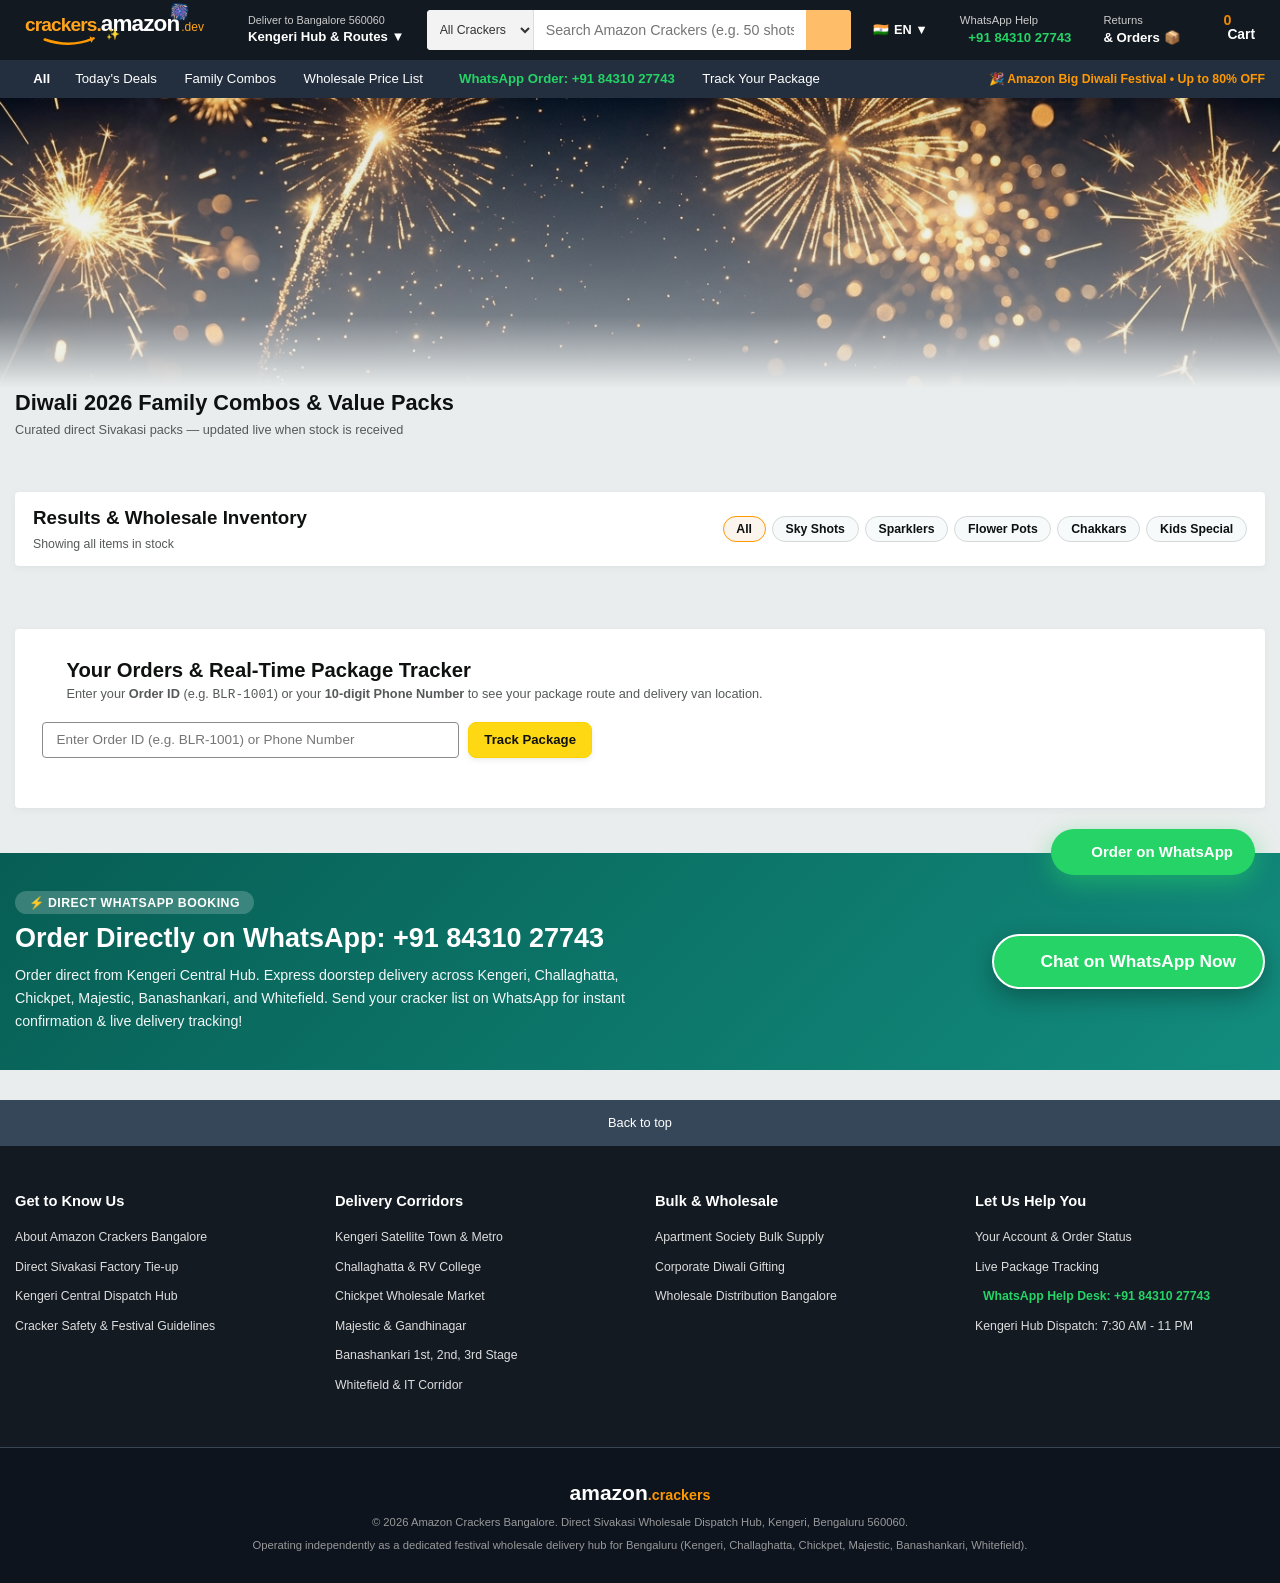
==== product.html @ e5409eff "Add files via upload" ====
<!DOCTYPE html>
<html lang="en">
<head>
  <meta charset="UTF-8">
  <meta name="viewport" content="width=device-width, initial-scale=1.0">
  <title id="pageTitle">Amazon Crackers Bangalore | Sivakasi Direct Wholesale</title>
  <meta name="description" content="Direct Sivakasi wholesale crackers dispatched from Kengeri Central Hub, Bengaluru. Fast same-day delivery.">
  
  <!-- Google Fonts: Inter & Outfit -->
  <link rel="preconnect" href="https://fonts.googleapis.com">
  <link rel="preconnect" href="https://fonts.gstatic.com" crossorigin>
  <link href="https://fonts.googleapis.com/css2?family=Inter:wght@400;500;600;700;800&family=Outfit:wght@600;700;800;900&display=swap" rel="stylesheet">
  
  <!-- FontAwesome 6 -->
  <link rel="stylesheet" href="https://cdnjs.cloudflare.com/ajax/libs/font-awesome/6.5.1/css/all.min.css">
  <link rel="stylesheet" href="style.css">

  <style>
    /* Dedicated Amazon Product Detail Page Styles */
    body {
      background-color: #eaeded;
      color: #0f1111;
      font-family: 'Inter', -apple-system, BlinkMacSystemFont, "Segoe UI", Roboto, sans-serif;
      margin: 0;
      padding: 0;
    }

    .product-page-main {
      background: #fff;
      max-width: 1450px;
      margin: 0 auto;
      min-height: 80vh;
      box-shadow: 0 1px 4px rgba(0,0,0,0.08);
    }

    /* Breadcrumbs */
    .amz-breadcrumb-bar {
      padding: 0.8rem 1.5rem;
      font-size: 0.82rem;
      color: #565959;
      background: #fff;
      border-bottom: 1px solid #e7e7e7;
      display: flex;
      align-items: center;
      gap: 0.5rem;
      flex-wrap: wrap;
    }

    .amz-breadcrumb-bar a {
      color: #007185;
      text-decoration: none;
      font-weight: 500;
    }

    .amz-breadcrumb-bar a:hover {
      text-decoration: underline;
      color: #c45500;
    }

    /* 3-Column Product Showcase */
    .product-detail-layout {
      display: grid;
      grid-template-columns: 40% 38% 22%;
      gap: 2rem;
      padding: 2rem 1.5rem;
      background: #fff;
      border-bottom: 1px solid #e7e7e7;
    }

    /* Column 1: Gallery */
    .p-gallery-col {
      display: flex;
      flex-direction: column;
      gap: 1rem;
    }

    .p-main-img-wrap {
      width: 100%;
      height: 420px;
      background: #fafafa;
      border: 1px solid #d5d9d9;
      border-radius: 4px;
      display: flex;
      align-items: center;
      justify-content: center;
      overflow: hidden;
      position: relative;
    }

    .p-main-img-wrap img {
      max-width: 100%;
      max-height: 100%;
      object-fit: contain;
      transition: transform 0.3s ease;
    }

    .p-main-img-wrap:hover img {
      transform: scale(1.08);
    }

    .p-thumb-strip {
      display: flex;
      gap: 0.6rem;
      overflow-x: auto;
      padding-bottom: 0.4rem;
    }

    .p-thumb-item {
      width: 70px;
      height: 70px;
      border: 2px solid #d5d9d9;
      border-radius: 4px;
      overflow: hidden;
      cursor: pointer;
      flex-shrink: 0;
      background: #fafafa;
      display: flex;
      align-items: center;
      justify-content: center;
      transition: all 0.15s ease;
    }

    .p-thumb-item img {
      width: 100%;
      height: 100%;
      object-fit: cover;
    }

    .p-thumb-item:hover,
    .p-thumb-item.active {
      border-color: #e77600;
      box-shadow: 0 0 0 2px rgba(231, 118, 0, 0.35);
    }

    /* Column 2: Info & Details */
    .p-info-col {
      display: flex;
      flex-direction: column;
    }

    .p-badge-tag {
      margin-bottom: 0.6rem;
      display: inline-block;
    }

    .p-badge-bestseller {
      background: #e67a00;
      color: #fff;
      font-size: 0.75rem;
      font-weight: 800;
      padding: 0.3rem 0.7rem;
      border-radius: 2px;
      display: inline-flex;
      align-items: center;
      gap: 0.4rem;
      letter-spacing: 0.3px;
    }

    .p-badge-choice {
      background: #232f3e;
      color: #fff;
      font-size: 0.75rem;
      font-weight: 700;
      padding: 0.3rem 0.7rem;
      border-radius: 2px;
      display: inline-flex;
      align-items: center;
      gap: 0.35rem;
    }
    .p-badge-choice .highlight { color: #f90; }

    .p-badge-deal {
      background: #cc0c39;
      color: #fff;
      font-size: 0.75rem;
      font-weight: 800;
      padding: 0.3rem 0.7rem;
      border-radius: 2px;
    }

    .p-badge-recommended {
      background: #4c1d95;
      color: #fde047;
      font-size: 0.75rem;
      font-weight: 800;
      padding: 0.3rem 0.7rem;
      border-radius: 2px;
    }

    .p-title {
      font-size: 1.6rem;
      font-weight: 700;
      color: #0f1111;
      line-height: 1.3;
      margin: 0.2rem 0 0.6rem;
    }

    .p-ratings-bar {
      display: flex;
      align-items: center;
      gap: 0.6rem;
      font-size: 0.9rem;
      padding-bottom: 0.8rem;
      border-bottom: 1px solid #e7e7e7;
      margin-bottom: 1rem;
    }

    .p-price-card {
      background: #fbfbfb;
      border: 1px solid #e7e7e7;
      border-radius: 6px;
      padding: 1rem;
      margin-bottom: 1.2rem;
    }

    .p-deal-pill {
      background: #cc0c39;
      color: #fff;
      font-size: 0.8rem;
      font-weight: 800;
      padding: 0.25rem 0.6rem;
      border-radius: 3px;
      display: inline-block;
      margin-bottom: 0.4rem;
    }

    .p-price-row {
      display: flex;
      align-items: baseline;
      gap: 0.3rem;
    }

    .p-price-row .curr {
      font-size: 1.2rem;
      font-weight: 600;
    }

    .p-price-row .amount {
      font-size: 2.2rem;
      font-weight: 800;
      color: #0f1111;
    }

    .p-mrp-strike {
      font-size: 0.85rem;
      color: #565959;
      margin-top: 0.2rem;
    }

    .p-savings-box {
      font-size: 0.88rem;
      color: #067d62;
      font-weight: 700;
      margin-top: 0.3rem;
    }

    /* Specs table */
    .p-specs-table {
      width: 100%;
      border-collapse: collapse;
      margin-bottom: 1.2rem;
      font-size: 0.88rem;
    }

    .p-specs-table td {
      padding: 0.5rem 0.4rem;
      border-bottom: 1px solid #f0f0f0;
    }

    .p-specs-table td.s-label {
      font-weight: 700;
      color: #565959;
      width: 35%;
    }

    .p-specs-table td.s-val {
      color: #0f1111;
    }

    .p-about-section h3 {
      font-size: 1.1rem;
      margin-bottom: 0.5rem;
      color: #0f1111;
    }

    .p-about-section p {
      font-size: 0.92rem;
      color: #333;
      line-height: 1.6;
      white-space: pre-line;
      margin: 0;
    }

    /* Column 3: Amazon Buy Box */
    .p-buybox-col {
      background: #fff;
      border: 1px solid #d5d9d9;
      border-radius: 8px;
      padding: 1.2rem;
      box-shadow: 0 2px 6px rgba(0,0,0,0.06);
    }

    .buybox-price {
      font-size: 1.6rem;
      font-weight: 800;
      color: #b12704;
      margin-bottom: 0.4rem;
    }

    .buybox-stock {
      font-size: 0.95rem;
      font-weight: 700;
      margin-bottom: 0.8rem;
    }

    .buybox-delivery {
      font-size: 0.84rem;
      color: #565959;
      line-height: 1.5;
      margin-bottom: 1.2rem;
      padding-bottom: 1rem;
      border-bottom: 1px solid #f0f0f0;
    }

    .buybox-qty-row {
      display: flex;
      align-items: center;
      gap: 0.6rem;
      margin-bottom: 1.2rem;
    }

    .buybox-qty-row label {
      font-size: 0.88rem;
      font-weight: 700;
      color: #0f1111;
    }

    .buybox-qty-select {
      display: inline-flex;
      align-items: center;
      border: 1px solid #d5d9d9;
      border-radius: 4px;
      background: #f0f2f2;
    }

    .buybox-qty-select button {
      background: none;
      border: none;
      padding: 0.4rem 0.8rem;
      font-size: 1rem;
      font-weight: 700;
      cursor: pointer;
    }

    .buybox-qty-select span {
      padding: 0.4rem 0.8rem;
      background: #fff;
      font-weight: 700;
      font-size: 0.95rem;
    }

    .btn-buybox-cart {
      background: #ffd814;
      border: 1px solid #fcd200;
      border-radius: 20px;
      width: 100%;
      padding: 0.75rem;
      font-size: 0.95rem;
      font-weight: 700;
      color: #0f1111;
      cursor: pointer;
      display: flex;
      align-items: center;
      justify-content: center;
      gap: 0.5rem;
      margin-bottom: 0.6rem;
      transition: all 0.15s ease;
    }
    .btn-buybox-cart:hover { background: #f7ca00; }

    .btn-buybox-buy {
      background: #ffa41c;
      border: 1px solid #ff8f00;
      border-radius: 20px;
      width: 100%;
      padding: 0.75rem;
      font-size: 0.95rem;
      font-weight: 700;
      color: #0f1111;
      cursor: pointer;
      display: flex;
      align-items: center;
      justify-content: center;
      gap: 0.5rem;
      margin-bottom: 0.8rem;
      transition: all 0.15s ease;
    }
    .btn-buybox-buy:hover { background: #fa8900; }

    .btn-buybox-whatsapp {
      background: #25d366;
      border: none;
      border-radius: 20px;
      width: 100%;
      padding: 0.75rem;
      font-size: 0.92rem;
      font-weight: 700;
      color: #fff;
      cursor: pointer;
      display: flex;
      align-items: center;
      justify-content: center;
      gap: 0.5rem;
      text-decoration: none;
      box-shadow: 0 4px 12px rgba(37, 211, 102, 0.3);
      transition: all 0.15s ease;
    }
    .btn-buybox-whatsapp:hover { background: #20ba5c; color: #fff; }

    /* Related Products Shelf Under Main */
    .related-products-section {
      padding: 2.5rem 1.5rem;
      background: #fff;
      border-bottom: 1px solid #e7e7e7;
    }

    .related-products-section h2 {
      font-size: 1.35rem;
      color: #0f1111;
      margin-bottom: 1.2rem;
      font-weight: 700;
    }

    .related-grid {
      display: grid;
      grid-template-columns: repeat(4, 1fr);
      gap: 1.2rem;
    }

    /* Customer Reviews Section Under Related Products */
    .reviews-section-wrapper {
      padding: 2.5rem 1.5rem;
      background: #fff;
    }

    .reviews-section-wrapper h2 {
      font-size: 1.4rem;
      color: #0f1111;
      margin-bottom: 1.5rem;
      font-weight: 700;
    }

    .reviews-main-grid {
      display: grid;
      grid-template-columns: 32% 68%;
      gap: 3rem;
      align-items: start;
    }

    /* Left Rating Overview & Write Review Box */
    .rating-summary-box {
      display: flex;
      flex-direction: column;
      gap: 1.2rem;
    }

    .score-banner {
      display: flex;
      align-items: baseline;
      gap: 0.8rem;
    }

    .score-number {
      font-size: 2.8rem;
      font-weight: 800;
      color: #0f1111;
    }

    .stars-large {
      color: #de7921;
      font-size: 1.3rem;
    }

    .rating-bar-row {
      display: flex;
      align-items: center;
      gap: 0.6rem;
      font-size: 0.82rem;
      color: #007185;
      margin-bottom: 0.4rem;
    }

    .rating-bar-track {
      flex: 1;
      height: 18px;
      background: #f0f2f2;
      border-radius: 4px;
      overflow: hidden;
    }

    .rating-bar-fill {
      height: 100%;
      background: #de7921;
    }

    .write-review-form-card {
      background: #fbfbfb;
      border: 1px solid #d5d9d9;
      border-radius: 8px;
      padding: 1.2rem;
      margin-top: 1.5rem;
    }

    .write-review-form-card h4 {
      margin: 0 0 0.4rem;
      font-size: 1.05rem;
      color: #0f1111;
    }

    .star-picker {
      display: flex;
      gap: 0.3rem;
      font-size: 1.6rem;
      color: #ccc;
      cursor: pointer;
      margin: 0.4rem 0 0.8rem;
    }

    .star-picker .star.active {
      color: #de7921;
    }

    /* Right Reviews List */
    .reviews-list-wrap {
      display: flex;
      flex-direction: column;
      gap: 1.5rem;
    }

    .customer-review-card {
      border-bottom: 1px solid #e7e7e7;
      padding-bottom: 1.2rem;
    }

    .rev-user-line {
      display: flex;
      align-items: center;
      gap: 0.6rem;
      font-size: 0.9rem;
      font-weight: 700;
      color: #0f1111;
    }

    .rev-verified-tag {
      color: #c45500;
      font-size: 0.76rem;
      font-weight: 700;
    }

    .rev-headline {
      font-weight: 700;
      font-size: 0.95rem;
      color: #0f1111;
      margin: 0.3rem 0;
    }

    .rev-comment {
      font-size: 0.9rem;
      color: #333;
      line-height: 1.5;
      margin: 0.2rem 0;
    }

    .rev-date {
      font-size: 0.78rem;
      color: #565959;
    }

    /* Responsive */
    @media (max-width: 1024px) {
      .product-detail-layout {
        grid-template-columns: 1fr 1fr;
      }
      .p-buybox-col {
        grid-column: 1 / -1;
      }
      .related-grid {
        grid-template-columns: repeat(2, 1fr);
      }
      .reviews-main-grid {
        grid-template-columns: 1fr;
      }
    }

    @media (max-width: 768px) {
      .product-detail-layout {
        grid-template-columns: 1fr;
        padding: 1rem;
      }
      .p-main-img-wrap {
        height: 300px;
      }
      .related-grid {
        grid-template-columns: 1fr;
      }
    }
  </style>
</head>
<body>

  <!-- Amazon Top Navigation Header -->
  <header class="amazon-header">
    <div class="header-main-row">
      <!-- Amazon Logo -->
      <a href="index.html" class="amazon-logo-box" title="Return to Amazon Crackers Home">
        <span class="amz-brand">amazon<span class="amz-suffix">.crackers</span></span>
        <span class="amz-tagline">bangalore dispatch</span>
      </a>

      <!-- Bangalore Delivery Pin Box -->
      <a href="index.html" class="nav-location-box" style="text-decoration: none;">
        <i class="fa-solid fa-location-dot location-icon"></i>
        <div class="location-text">
          <span class="nav-line1">Deliver to Bangalore 560060</span>
          <span class="nav-line2">Kengeri Hub & Routes ▼</span>
        </div>
      </a>

      <!-- Amazon Global Search Bar -->
      <div class="amazon-search-bar">
        <div class="search-category-select">
          <select id="searchCategoryDropdown" onchange="handleHeaderCategory(this.value)">
            <option value="all">All Crackers</option>
            <option value="aerial">Sky Shots</option>
            <option value="sparklers">Sparklers</option>
            <option value="flowerpots">Flower Pots</option>
            <option value="chakkars">Ground Chakkars</option>
            <option value="kids">Kids</option>
            <option value="combos">Combos</option>
          </select>
        </div>
        <input type="text" id="globalSearchInput" placeholder="Search Amazon Crackers (e.g. 50 shots, sparkler, anar, combo)..." onkeydown="if(event.key==='Enter') executeHeaderSearch()">
        <button class="search-submit-btn" onclick="executeHeaderSearch()" aria-label="Search"><i class="fa-solid fa-magnifying-glass"></i></button>
      </div>

      <!-- Language selector -->
      <div class="nav-lang-box">
        <span class="flag-icon">🇮🇳</span>
        <span class="nav-lang-text">EN ▼</span>
      </div>

      <!-- WhatsApp Help -->
      <a href="https://wa.me/918431027743?text=Namaskara%20Amazon%20Crackers%2C%20I%20need%20help%20with%20an%20order" target="_blank" class="nav-orders-box" style="text-decoration: none; color: #fff;">
        <span class="nav-line1">WhatsApp Help</span>
        <span class="nav-line2" style="color: #25d366;"><i class="fa-brands fa-whatsapp"></i> +91 84310 27743</span>
      </a>

      <!-- Orders & Tracking -->
      <a href="index.html#track-section" class="nav-orders-box" style="text-decoration: none; color: #fff;">
        <span class="nav-line1">Returns</span>
        <span class="nav-line2">& Orders 📦</span>
      </a>

      <!-- Amazon Cart Button -->
      <div class="amazon-cart-btn" onclick="openCart()">
        <div class="cart-icon-wrap">
          <span class="cart-item-count" id="cartCountBadge">0</span>
          <i class="fa-solid fa-cart-shopping"></i>
        </div>
        <span class="cart-label">Cart</span>
      </div>
    </div>

    <!-- Secondary Amazon Subnav -->
    <div class="amazon-subnav">
      <div class="subnav-left">
        <a href="index.html" class="subnav-link" style="font-weight: 700;"><i class="fa-solid fa-arrow-left"></i> All Crackers Catalog</a>
        <a href="index.html#catalog-section" class="subnav-link">Today's Deals</a>
        <a href="index.html#combos-section" class="subnav-link">Family Combos</a>
        <a href="https://wa.me/918431027743?text=Namaskara%20Amazon%20Crackers%2C%20I%20want%20to%20order%20crackers" target="_blank" class="subnav-link" style="color: #25d366; font-weight: 700;"><i class="fa-brands fa-whatsapp"></i> WhatsApp Order: +91 84310 27743</a>
        <a href="index.html#track-section" class="subnav-link">Track Your Package</a>
      </div>
      <div class="subnav-right">
        <span class="festive-sale-tag">🎉 Amazon Big Diwali Festival • Up to 80% OFF</span>
      </div>
    </div>
  </header>

  <!-- Amazon Dedicated Product Page Main Container -->
  <main class="product-page-main">
    
    <!-- Breadcrumb Bar -->
    <nav class="amz-breadcrumb-bar">
      <a href="index.html"><i class="fa-solid fa-angle-left"></i> Back to results</a>
      <span>|</span>
      <a href="index.html">Amazon Crackers</a>
      <span>&gt;</span>
      <span id="crumbCategory" style="color: #007185; cursor: pointer;" onclick="window.location.href='index.html#catalog-section'">Crackers</span>
      <span>&gt;</span>
      <strong id="crumbTitle" style="color: #0f1111;">Loading Product...</strong>
    </nav>

    <!-- 1. Top Section: 3 Columns (Gallery, Information, Buy Box) -->
    <section class="product-detail-layout" id="productLayoutContainer">
      
      <!-- Col 1: Photos Gallery -->
      <div class="p-gallery-col">
        <div class="p-main-img-wrap" id="mainImgWrap">
          <img id="mainDisplayImg" src="" alt="Product photo" loading="eager">
        </div>
        <div class="p-thumb-strip" id="thumbStrip">
          <!-- Thumbnail strip populated by JS -->
        </div>
        <div style="font-size: 0.8rem; color: #565959; text-align: center; margin-top: 0.5rem;">
          <i class="fa-solid fa-shield-halved text-green"></i> 100% Genuine Box Direct from Sivakasi Factory • Dispatch via Kengeri Hub
        </div>
      </div>

      <!-- Col 2: Details & Description -->
      <div class="p-info-col">
        <div id="badgeContainer" class="p-badge-tag"></div>
        <h1 class="p-title" id="productTitle">Loading...</h1>
        
        <div class="p-ratings-bar">
          <span class="stars-gold" id="productStars">★★★★★</span>
          <span id="productRatingScore" style="font-weight: 700; color: #007185;">4.9 out of 5</span>
          <a href="#customerReviewsSection" style="color: #007185; text-decoration: none;" id="productReviewCountLink">(18 verified ratings)</a>
        </div>

        <div class="p-price-card">
          <span class="p-deal-pill" id="discountBadge">50% off Wholesale Rate</span>
          <div class="p-price-row">
            <span class="curr">₹</span>
            <span class="amount" id="productPrice">0</span>
          </div>
          <div class="p-mrp-strike">
            M.R.P.: <span style="text-decoration: line-through;" id="productMrp">₹0</span>
          </div>
          <div class="p-savings-box" id="productSavings">
            You Save: ₹0 (Direct Sivakasi Factory Margin)
          </div>
          <div style="font-size: 0.78rem; color: #565959; margin-top: 0.4rem;">
            Inclusive of all festival taxes • Doorstep delivery available
          </div>
        </div>

        <!-- Specifications Table -->
        <table class="p-specs-table">
          <tbody>
            <tr>
              <td class="s-label">Product Type</td>
              <td class="s-val"><strong id="specCategory">Sky Shots</strong></td>
            </tr>
            <tr>
              <td class="s-label">Packaging / Box</td>
              <td class="s-val" id="specPackage">1 Box Standard Pack</td>
            </tr>
            <tr>
              <td class="s-label">Dispatched From</td>
              <td class="s-val">Amazon Crackers Kengeri Central Warehouse, Bangalore</td>
            </tr>
            <tr>
              <td class="s-label">Authenticity</td>
              <td class="s-val"><i class="fa-solid fa-circle-check text-green"></i> 100% Original Sivakasi Quality Checked</td>
            </tr>
          </tbody>
        </table>

        <!-- About this item -->
        <div class="p-about-section">
          <h3>About this item</h3>
          <p id="productDescription">Loading product details...</p>
        </div>
      </div>

      <!-- Col 3: Amazon Buy Box -->
      <div class="p-buybox-col">
        <div class="buybox-price" id="buyBoxPrice">₹0</div>
        <div class="buybox-stock" id="buyBoxStock">● In Stock</div>
        
        <div class="buybox-delivery">
          <i class="fa-solid fa-truck-fast text-orange"></i> <strong>Express Delivery</strong> across Kengeri, Challaghatta, Chickpet, Majestic, Banashankari, Whitefield.
          <br><span style="font-size: 0.76rem; color: #565959;">Direct dispatch from Kengeri Central Warehouse.</span>
        </div>

        <div class="buybox-qty-row">
          <label>Quantity:</label>
          <div class="buybox-qty-select">
            <button onclick="changePageQty(-1)">-</button>
            <span id="pageQtyVal">1</span>
            <button onclick="changePageQty(1)">+</button>
          </div>
        </div>

        <button class="btn-buybox-cart" id="btnPageAddToCart" onclick="addProductToCartFromPage()">
          <i class="fa-solid fa-cart-shopping"></i> Add to Cart
        </button>
        
        <button class="btn-buybox-buy" id="btnPageBuyNow" onclick="buyNowFromPage()">
          <i class="fa-solid fa-bolt"></i> Buy Now
        </button>

        <a id="btnPageWhatsApp" href="#" target="_blank" class="btn-buybox-whatsapp">
          <i class="fa-brands fa-whatsapp" style="font-size: 1.2rem;"></i> Order on WhatsApp (+91 84310 27743)
        </a>

        <div style="font-size: 0.78rem; color: #565959; margin-top: 1rem; line-height: 1.4;">
          <i class="fa-solid fa-lock text-green"></i> Secure festival packaging.<br>
          <i class="fa-solid fa-money-bill-wave text-green"></i> Cash on Delivery (COD) supported.
        </div>
      </div>

    </section>

    <!-- 2. Related Products Shelf ("Customers who viewed this item also viewed") -->
    <section class="related-products-section">
      <h2><i class="fa-solid fa-fire text-orange"></i> Customers who viewed this item also viewed</h2>
      <div class="related-grid" id="relatedProductsGrid">
        <!-- Rendered dynamically by JS -->
      </div>
    </section>

    <!-- 3. Customer Ratings & Reviews Section -->
    <section class="reviews-section-wrapper" id="customerReviewsSection">
      <h2>Customer Reviews & Verified Ratings</h2>
      
      <div class="reviews-main-grid">
        
        <!-- Left: Rating Breakdown & Write Review -->
        <div class="rating-summary-box">
          <div class="score-banner">
            <span class="score-number" id="reviewAvgScore">4.9</span>
            <div>
              <div class="stars-large" id="reviewAvgStars">★★★★★</div>
              <span style="font-size: 0.85rem; color: #565959;" id="reviewTotalCount">18 customer ratings</span>
            </div>
          </div>

          <!-- Rating breakdown bars -->
          <div>
            <div class="rating-bar-row">
              <span>5 star</span>
              <div class="rating-bar-track"><div class="rating-bar-fill" style="width: 90%;"></div></div>
              <span>90%</span>
            </div>
            <div class="rating-bar-row">
              <span>4 star</span>
              <div class="rating-bar-track"><div class="rating-bar-fill" style="width: 8%;"></div></div>
              <span>8%</span>
            </div>
            <div class="rating-bar-row">
              <span>3 star</span>
              <div class="rating-bar-track"><div class="rating-bar-fill" style="width: 2%;"></div></div>
              <span>2%</span>
            </div>
            <div class="rating-bar-row">
              <span>2 star</span>
              <div class="rating-bar-track"><div class="rating-bar-fill" style="width: 0%;"></div></div>
              <span>0%</span>
            </div>
            <div class="rating-bar-row">
              <span>1 star</span>
              <div class="rating-bar-track"><div class="rating-bar-fill" style="width: 0%;"></div></div>
              <span>0%</span>
            </div>
          </div>

          <!-- Write a Customer Review Form -->
          <div class="write-review-form-card">
            <h4>Review this product</h4>
            <p style="font-size: 0.82rem; color: #565959; margin: 0 0 0.8rem;">Share your thoughts with other Bangalore festival shoppers:</p>
            
            <form onsubmit="handleReviewSubmission(event)">
              <div style="margin-bottom: 0.8rem;">
                <label style="font-size: 0.82rem; font-weight: 700; color: #333; display: block;">Your Name *</label>
                <input type="text" id="reviewerName" required placeholder="e.g. Ramesh Kumar, Kengeri" style="width: 100%; padding: 0.5rem; border: 1px solid #ccc; border-radius: 4px; font-size: 0.85rem; box-sizing: border-box;">
              </div>

              <div style="margin-bottom: 0.8rem;">
                <label style="font-size: 0.82rem; font-weight: 700; color: #333; display: block;">Your Overall Rating *</label>
                <div class="star-picker" id="starPicker">
                  <span class="star active" data-val="1" onclick="selectStar(1)">★</span>
                  <span class="star active" data-val="2" onclick="selectStar(2)">★</span>
                  <span class="star active" data-val="3" onclick="selectStar(3)">★</span>
                  <span class="star active" data-val="4" onclick="selectStar(4)">★</span>
                  <span class="star active" data-val="5" onclick="selectStar(5)">★</span>
                </div>
              </div>

              <div style="margin-bottom: 0.8rem;">
                <label style="font-size: 0.82rem; font-weight: 700; color: #333; display: block;">Review Headline (Optional)</label>
                <input type="text" id="reviewerHeadline" placeholder="e.g. Super sound, fast Kengeri delivery!" style="width: 100%; padding: 0.5rem; border: 1px solid #ccc; border-radius: 4px; font-size: 0.85rem; box-sizing: border-box;">
              </div>

              <div style="margin-bottom: 1rem;">
                <label style="font-size: 0.82rem; font-weight: 700; color: #333; display: block;">Write your review *</label>
                <textarea id="reviewerComment" required rows="3" placeholder="Tell other customers how this cracker performed..." style="width: 100%; padding: 0.5rem; border: 1px solid #ccc; border-radius: 4px; font-size: 0.85rem; box-sizing: border-box;"></textarea>
              </div>

              <button type="submit" class="amz-btn-yellow" style="width: 100%; padding: 0.65rem; font-weight: 700;">
                Submit Customer Review
              </button>
            </form>
          </div>
        </div>

        <!-- Right: Reviews List -->
        <div class="reviews-list-wrap" id="reviewsListContainer">
          <!-- Rendered dynamically by JS -->
        </div>

      </div>
    </section>

  </main>

  <!-- Amazon Footer -->
  <footer class="amazon-footer">
    <a href="#" class="back-to-top-btn" onclick="window.scrollTo({top:0, behavior:'smooth'}); return false;">Back to top</a>
    
    <div class="footer-links-container">
      <div class="container footer-cols-grid">
        <div class="footer-col">
          <h4>Get to Know Us</h4>
          <ul>
            <li><a href="index.html">About Amazon Crackers Bangalore</a></li>
            <li><a href="index.html">Direct Sivakasi Factory Tie-up</a></li>
            <li><a href="index.html">Kengeri Central Dispatch Hub</a></li>
            <li><a href="index.html">Cracker Safety & Festival Guidelines</a></li>
          </ul>
        </div>

        <div class="footer-col">
          <h4>Delivery Corridors</h4>
          <ul>
            <li><a href="index.html">Kengeri Satellite Town & Metro</a></li>
            <li><a href="index.html">Challaghatta & RV College</a></li>
            <li><a href="index.html">Chickpet Wholesale Market</a></li>
            <li><a href="index.html">Majestic & Gandhinagar</a></li>
            <li><a href="index.html">Banashankari 1st, 2nd, 3rd Stage</a></li>
            <li><a href="index.html">Whitefield & IT Corridor</a></li>
          </ul>
        </div>

        <div class="footer-col">
          <h4>Bulk & Wholesale</h4>
          <ul>
            <li><a href="https://wa.me/918431027743?text=Hello%20Amazon%20Crackers%2C%20I%20need%20Apartment%20Society%20Bulk%20Supply" target="_blank">Apartment Society Bulk Supply</a></li>
            <li><a href="https://wa.me/918431027743?text=Hello%20Amazon%20Crackers%2C%20I%20need%20Corporate%20Diwali%20Gifting" target="_blank">Corporate Diwali Gifting</a></li>
            <li><a href="https://wa.me/918431027743?text=Hello%20Amazon%20Crackers%2C%20I%20want%20Wholesale%20Distribution%20Price%20List" target="_blank">Wholesale Distribution Bangalore</a></li>
          </ul>
        </div>

        <div class="footer-col">
          <h4>Let Us Help You</h4>
          <ul>
            <li><a href="index.html#track-section">Your Account & Order Status</a></li>
            <li><a href="index.html#track-section">Live Package Tracking</a></li>
            <li><a href="https://wa.me/918431027743?text=Hello%20Amazon%20Crackers%20Support" target="_blank" style="color: #25d366; font-weight: 700;"><i class="fa-brands fa-whatsapp"></i> WhatsApp Help Desk: +91 84310 27743</a></li>
            <li><a href="index.html#track-section">Kengeri Hub Dispatch: 7:30 AM - 11 PM</a></li>
          </ul>
        </div>
      </div>
    </div>

    <div class="footer-bottom-bar">
      <div class="container footer-bottom-inner">
        <div class="bottom-logo">
          <span class="amz-text-small">amazon<span class="amz-sub">.crackers</span></span>
        </div>
        <div class="bottom-legal">
          <p>© 2026 Amazon Crackers Bangalore. Direct Sivakasi Wholesale Dispatch Hub, Kengeri, Bengaluru 560060.</p>
        </div>
      </div>
    </div>
  </footer>

  <!-- Slide-Out Cart Drawer -->
  <div class="cart-drawer-overlay" id="cartOverlay" onclick="closeCart()"></div>
  <aside class="cart-drawer" id="cartDrawer">
    <div class="cart-drawer-header">
      <div class="cart-title-wrap">
        <i class="fa-solid fa-cart-shopping text-orange"></i>
        <h3>Shopping Cart</h3>
        <span class="cart-items-counter" id="drawerItemsCount">(0 items)</span>
      </div>
      <button class="close-cart-btn" onclick="closeCart()" aria-label="Close Cart"><i class="fa-solid fa-xmark"></i></button>
    </div>

    <div class="cart-drawer-items" id="cartItemsList">
      <!-- Populated by JS -->
    </div>

    <div class="cart-drawer-footer">
      <div class="drawer-subtotal-row">
        <span>Subtotal:</span>
        <span class="subtotal-amount" id="drawerSubtotal">₹0</span>
      </div>
      <button class="amz-btn-yellow w-100" onclick="openCheckout()">Proceed to Buy (COD)</button>
    </div>
  </aside>

  <!-- Amazon Multi-Step Checkout Modal -->
  <div class="modal-backdrop" id="checkoutModalBackdrop" onclick="if(event.target===this) closeCheckout()">
    <div class="modal-card checkout-modal">
      <div class="checkout-header">
        <div class="checkout-logo">
          <span class="amz-text">amazon<span class="amz-sub">.crackers</span></span>
        </div>
        <button class="modal-close-icon" onclick="closeCheckout()"><i class="fa-solid fa-xmark"></i></button>
      </div>

      <div class="checkout-body">
        <form id="checkoutForm" onsubmit="handlePlaceOrder(event)">
          <div class="form-section">
            <div class="section-badge">1</div>
            <div class="section-content">
              <h4>Delivery Address in Bengaluru</h4>
              <div class="form-row">
                <div class="form-group">
                  <label>Full Name *</label>
                  <input type="text" id="custName" required placeholder="e.g. Ramesh Kumar">
                </div>
                <div class="form-group">
                  <label>10-Digit Mobile Number *</label>
                  <input type="tel" id="custPhone" required placeholder="e.g. 9845012345" pattern="[0-9]{10}">
                </div>
              </div>
              <div class="form-row">
                <div class="form-group">
                  <label>Locality in Bangalore *</label>
                  <select id="custLocality" required>
                    <option value="Kengeri (Central Hub)">Kengeri (Central Hub)</option>
                    <option value="Challaghatta">Challaghatta (Near RV College)</option>
                    <option value="Chickpet">Chickpet (Wholesale Market)</option>
                    <option value="Majestic">Majestic & Gandhinagar</option>
                    <option value="Banashankari">Banashankari</option>
                    <option value="Whitefield">Whitefield & IT Corridor</option>
                    <option value="Other Bangalore Area">Other Bangalore Area</option>
                  </select>
                </div>
                <div class="form-group">
                  <label>Pincode *</label>
                  <input type="text" id="custPincode" required value="560060" placeholder="e.g. 560060">
                </div>
              </div>
              <div class="form-group">
                <label>Flat / House No. / Street Address *</label>
                <textarea id="custAddress" required rows="2" placeholder="e.g. Flat 302, Green View Apts, 5th Cross"></textarea>
              </div>
            </div>
          </div>

          <div class="form-section">
            <div class="section-badge">2</div>
            <div class="section-content">
              <h4>Payment Method</h4>
              <div class="payment-option selected">
                <input type="radio" id="payCod" name="paymentMethod" value="Cash on Delivery (COD)" checked>
                <label for="payCod">
                  <strong>Cash on Delivery (COD) / Pay on Delivery (UPI)</strong>
                  <p class="text-muted">Pay securely at your doorstep via Cash or GPay / PhonePe UPI when your package arrives.</p>
                </label>
              </div>
            </div>
          </div>

          <div class="form-section">
            <div class="section-badge">3</div>
            <div class="section-content">
              <h4>Order Summary</h4>
              <div style="font-size: 0.95rem; margin-bottom: 0.8rem;">
                Total Amount: <strong style="color: #b12704; font-size: 1.2rem;" id="checkoutTotalPayable">₹0</strong>
              </div>
              <button type="submit" class="amz-btn-yellow w-100 btn-place-order">Place Your Order</button>
            </div>
          </div>
        </form>
      </div>
    </div>
  </div>

  <!-- Order Success Modal -->
  <div class="modal-backdrop" id="orderSuccessModalBackdrop">
    <div class="modal-card success-card">
      <div class="amz-success-header">
        <i class="fa-solid fa-circle-check text-green"></i>
        <h2>Order placed, thank you!</h2>
        <p>Confirmation has been recorded. Dispatched from <strong>Kengeri Central Warehouse</strong>.</p>
      </div>

      <div class="order-id-badge">
        <span>Order ID:</span>
        <strong id="createdOrderId">BLR-XXXX</strong>
      </div>

      <div class="success-actions" style="margin-top: 1.5rem; display: flex; flex-direction: column; gap: 0.6rem;">
        <button class="amz-btn-whatsapp" onclick="sendOrderSummaryToWhatsapp()">
          <i class="fa-brands fa-whatsapp"></i> Chat on WhatsApp (+91 84310 27743)
        </button>
        <button class="btn btn-outline" onclick="window.location.href='index.html'">Continue Shopping</button>
      </div>
    </div>
  </div>

  <!-- Toast Notification Container -->
  <div class="toast-container" id="toastContainer"></div>

  <!-- Floating 24x7 WhatsApp Button -->
  <a href="https://wa.me/918431027743?text=Namaskara%20Amazon%20Crackers%2C%20I%20want%20to%20order%20crackers" target="_blank" class="floating-whatsapp-btn" title="Chat on WhatsApp (+91 84310 27743)">
    <i class="fa-brands fa-whatsapp"></i>
    <span>Order on WhatsApp</span>
  </a>

  <script src="product.js"></script>
</body>
</html>
---- style.css ----
/* =============================================================
   AMAZON CRACKERS BANGALORE - AUTHENTIC AMAZON.IN STYLESHEET
   ============================================================= */

:root {
  --amz-dark: #131921;
  --amz-subnav: #232f3e;
  --amz-footer-top: #37475a;
  --amz-footer-bg: #131a22;
  --amz-footer-bottom: #0d141e;
  
  --amz-yellow: #ffd814;
  --amz-yellow-hover: #f7ca00;
  --amz-yellow-border: #fcd200;
  
  --amz-orange: #ffa41c;
  --amz-orange-hover: #fa8900;
  --amz-orange-border: #ff8f00;

  --amz-accent-orange: #ff9900;
  --amz-deal-red: #cc0c39;
  --amz-link: #007185;
  --amz-link-hover: #c7511f;
  
  --amz-green: #067d62;
  --amz-light-bg: #eaeded;
  --amz-card-bg: #ffffff;
  --amz-text-main: #0f1111;
  --amz-text-muted: #565959;
  
  --font-main: 'Open Sans', Arial, -apple-system, sans-serif;
  --font-heading: 'Outfit', 'Open Sans', Arial, sans-serif;
  
  --shadow-card: 0 2px 5px rgba(213, 217, 217, 0.5);
  --shadow-hover: 0 4px 12px rgba(0, 0, 0, 0.15);
}

*, *::before, *::after {
  box-sizing: border-box;
  margin: 0;
  padding: 0;
}

html {
  scroll-behavior: smooth;
  font-size: 15px;
}

body.amazon-body {
  font-family: var(--font-main);
  background-color: var(--amz-light-bg);
  color: var(--amz-text-main);
  line-height: 1.4;
  overflow-x: hidden;
}

.container {
  max-width: 1400px;
  margin: 0 auto;
  padding: 0 1rem;
}

a {
  color: var(--amz-link);
  text-decoration: none;
}

a:hover {
  color: var(--amz-link-hover);
  text-decoration: underline;
}

.text-orange { color: var(--amz-accent-orange); }
.text-green { color: var(--amz-green); }
.text-red { color: var(--amz-deal-red); }
.strike { text-decoration: line-through; color: var(--amz-text-muted); }

/* -------------------------------------------------------------
   AMAZON HEADER
   ------------------------------------------------------------- */
.amazon-header {
  position: sticky;
  top: 0;
  z-index: 100;
  background-color: var(--amz-dark);
  color: #fff;
}

.header-main-row {
  display: flex;
  align-items: center;
  gap: 0.8rem;
  padding: 0.5rem 1rem;
  height: 60px;
}

/* Amazon Logo with Crackers */
.amazon-logo-wrap {
  display: flex;
  align-items: baseline;
  text-decoration: none;
  color: #fff;
  padding: 0.35rem 0.6rem;
  border: 1px solid transparent;
  border-radius: 2px;
  position: relative;
}

.amazon-logo-wrap:hover {
  border-color: #fff;
  text-decoration: none;
}

.logo-box {
  position: relative;
  display: flex;
  flex-direction: column;
}

.amazon-cracker-spark {
  position: absolute;
  top: -10px;
  right: -8px;
  font-size: 0.85rem;
  animation: sparkPulse 1.5s infinite;
}

@keyframes sparkPulse {
  0% { transform: scale(1) rotate(0deg); }
  50% { transform: scale(1.25) rotate(10deg); }
  100% { transform: scale(1) rotate(0deg); }
}

.amz-text {
  font-size: 1.5rem;
  font-weight: 800;
  letter-spacing: -0.04em;
  color: #ffffff;
  line-height: 1;
}

.amz-sub {
  color: var(--amz-accent-orange);
  font-size: 0.95rem;
  font-weight: 700;
}

.amz-smile-curve {
  position: relative;
  width: 90px;
  height: 14px;
  margin-top: -3px;
}

.smile-svg {
  width: 100%;
  height: 100%;
}

.sparkler-fuse {
  position: absolute;
  right: -5px;
  top: -6px;
  font-size: 0.75rem;
}

.amz-in {
  font-size: 0.8rem;
  color: #ccc;
  margin-left: 2px;
}

/* Deliver to Location Box */
.nav-location-box {
  display: flex;
  align-items: center;
  gap: 0.4rem;
  padding: 0.35rem 0.6rem;
  border: 1px solid transparent;
  border-radius: 2px;
  cursor: pointer;
  white-space: nowrap;
}

.nav-location-box:hover {
  border-color: #fff;
}

.loc-icon i {
  font-size: 1.1rem;
  margin-top: 5px;
}

.loc-text {
  display: flex;
  flex-direction: column;
}

.loc-line1 {
  font-size: 0.72rem;
  color: #cccccc;
}

.loc-line2 {
  font-size: 0.88rem;
  font-weight: 700;
  color: #ffffff;
}

/* Amazon Global Search Bar */
.amazon-search-bar {
  flex: 1;
  display: flex;
  height: 40px;
  border-radius: 4px;
  overflow: hidden;
  background: #fff;
}

.amazon-search-bar:focus-within {
  box-shadow: 0 0 0 3px #f90;
}

.search-category-dropdown select {
  background: #f3f3f3;
  border: none;
  border-right: 1px solid #ddd;
  height: 100%;
  padding: 0 0.6rem;
  font-size: 0.82rem;
  color: #333;
  outline: none;
  cursor: pointer;
}

.amazon-search-bar input {
  flex: 1;
  border: none;
  padding: 0 0.8rem;
  font-size: 0.95rem;
  outline: none;
  color: #111;
}

.search-submit-btn {
  background: #febd69;
  border: none;
  width: 45px;
  height: 100%;
  cursor: pointer;
  display: flex;
  align-items: center;
  justify-content: center;
  font-size: 1.15rem;
  color: #333;
  transition: background 0.15s ease;
}

.search-submit-btn:hover {
  background: #f3a847;
}

/* Nav Right Items */
.nav-right-item {
  display: flex;
  flex-direction: column;
  padding: 0.35rem 0.6rem;
  border: 1px solid transparent;
  border-radius: 2px;
  cursor: pointer;
  white-space: nowrap;
}

.nav-right-item:hover {
  border-color: #fff;
}

.lang-selector {
  flex-direction: row;
  align-items: center;
  gap: 0.3rem;
  font-weight: 700;
  font-size: 0.85rem;
}

.nav-line1 {
  font-size: 0.75rem;
  color: #cccccc;
}

.nav-line2 {
  font-size: 0.88rem;
  font-weight: 700;
  color: #ffffff;
}

/* Amazon Cart Button */
.amazon-cart-btn {
  display: flex;
  align-items: center;
  gap: 0.4rem;
  padding: 0.35rem 0.6rem;
  border: 1px solid transparent;
  border-radius: 2px;
  cursor: pointer;
}

.amazon-cart-btn:hover {
  border-color: #fff;
}

.cart-icon-wrap {
  position: relative;
  display: flex;
  align-items: center;
}

.cart-icon-wrap i {
  font-size: 1.8rem;
  color: #fff;
}

.cart-item-count {
  position: absolute;
  top: -4px;
  left: 12px;
  color: #f08804;
  font-weight: 800;
  font-size: 0.95rem;
  line-height: 1;
}

.cart-label {
  font-size: 0.92rem;
  font-weight: 700;
  margin-top: 10px;
}

/* Amazon Subnav */
.amazon-subnav {
  background-color: var(--amz-subnav);
  padding: 0 1rem;
  height: 38px;
  display: flex;
  align-items: center;
  justify-content: space-between;
  font-size: 0.88rem;
}

.subnav-left {
  display: flex;
  align-items: center;
  gap: 0.5rem;
  overflow-x: auto;
}

.subnav-all-btn {
  background: none;
  border: none;
  color: #fff;
  font-weight: 700;
  font-size: 0.88rem;
  display: flex;
  align-items: center;
  gap: 0.4rem;
  cursor: pointer;
  padding: 0.3rem 0.5rem;
}

.subnav-link {
  color: #fff;
  padding: 0.3rem 0.6rem;
  border: 1px solid transparent;
  border-radius: 2px;
  text-decoration: none;
  white-space: nowrap;
}

.subnav-link:hover {
  border-color: #fff;
  text-decoration: none;
}

.festive-sale-tag {
  color: #f90;
  font-weight: 700;
  font-size: 0.82rem;
}

/* -------------------------------------------------------------
   AMAZON HERO BANNER
   ------------------------------------------------------------- */
.amazon-hero-banner {
  position: relative;
  height: 290px;
  background-size: cover;
  background-position: center 25%;
  overflow: hidden;
}

.banner-gradient-overlay {
  position: absolute;
  top: 0;
  left: 0;
  width: 100%;
  height: 100%;
  background: linear-gradient(to bottom, rgba(19, 25, 33, 0.1) 0%, rgba(234, 237, 237, 0.5) 75%, var(--amz-light-bg) 100%);
  pointer-events: none;
}

.hero-banner-content {
  position: relative;
  z-index: 2;
  max-width: 820px;
  color: #fff;
}

.banner-tag {
  display: inline-flex;
  align-items: center;
  gap: 0.5rem;
  background: var(--amz-deal-red);
  color: #fff;
  font-size: 0.82rem;
  font-weight: 800;
  letter-spacing: 0.06em;
  padding: 0.35rem 0.85rem;
  border-radius: 3px;
  margin-bottom: 1rem;
  box-shadow: 0 2px 8px rgba(0, 0, 0, 0.4);
}

.hero-banner-content h1 {
  font-family: var(--font-heading);
  font-size: 2.8rem;
  font-weight: 800;
  line-height: 1.15;
  margin-bottom: 0.9rem;
  text-shadow: 0 2px 8px rgba(0, 0, 0, 0.7);
}

.hero-banner-content p {
  font-size: 1.12rem;
  margin-bottom: 1.6rem;
  line-height: 1.5;
  text-shadow: 0 2px 6px rgba(0, 0, 0, 0.8);
  color: #f1f5f9;
}

.banner-ctas {
  display: flex;
  gap: 1rem;
}

/* Amazon Buttons */
.amz-btn-primary {
  background: var(--amz-yellow);
  border: 1px solid var(--amz-yellow-border);
  color: #111;
  font-weight: 700;
  padding: 0.7rem 1.4rem;
  border-radius: 8px;
  box-shadow: 0 2px 5px rgba(213, 217, 217, 0.5);
  display: inline-flex;
  align-items: center;
  justify-content: center;
  transition: background 0.15s ease;
}

.amz-btn-primary:hover {
  background: var(--amz-yellow-hover);
  text-decoration: none;
  color: #111;
}

.amz-btn-secondary {
  background: rgba(255, 255, 255, 0.9);
  border: 1px solid #d5d9d9;
  color: #111;
  font-weight: 700;
  padding: 0.7rem 1.4rem;
  border-radius: 8px;
  box-shadow: 0 2px 5px rgba(0, 0, 0, 0.2);
}

.amz-btn-secondary:hover {
  background: #fff;
  text-decoration: none;
  color: #111;
}

.amz-btn-yellow {
  background: var(--amz-yellow);
  border: 1px solid var(--amz-yellow-border);
  color: #0f1111;
  font-family: inherit;
  font-size: 0.88rem;
  font-weight: 600;
  padding: 0.55rem 1rem;
  border-radius: 8px;
  cursor: pointer;
  box-shadow: 0 2px 5px rgba(213, 217, 217, 0.5);
  transition: background 0.15s ease;
}

.amz-btn-yellow:hover {
  background: var(--amz-yellow-hover);
}

.amz-btn-whatsapp {
  background: #25d366;
  border: 1px solid #1ebc59;
  color: #fff;
  font-family: inherit;
  font-size: 0.88rem;
  font-weight: 700;
  padding: 0.55rem 1rem;
  border-radius: 8px;
  cursor: pointer;
  display: inline-flex;
  align-items: center;
  justify-content: center;
  gap: 0.4rem;
  transition: background 0.15s ease;
}

.amz-btn-whatsapp:hover {
  background: #1ebc59;
}

.w-100 { width: 100%; }

/* -------------------------------------------------------------
   AMAZON 4-QUAD HOMEPAGE CARDS
   ------------------------------------------------------------- */
.amazon-quad-section {
  position: relative;
  z-index: 5;
  margin-top: -120px;
  margin-bottom: 2rem;
}

.quad-grid {
  display: grid;
  grid-template-columns: repeat(4, 1fr);
  gap: 1.2rem;
}

.quad-card {
  background: var(--amz-card-bg);
  border-radius: 4px;
  padding: 1.2rem;
  box-shadow: var(--shadow-card);
  display: flex;
  flex-direction: column;
}

.quad-card h3 {
  font-size: 1.15rem;
  font-weight: 700;
  margin-bottom: 0.8rem;
  line-height: 1.3;
}

.quad-img-wrap {
  height: 200px;
  overflow: hidden;
  border-radius: 4px;
  margin-bottom: 0.8rem;
}

.quad-img-wrap img {
  width: 100%;
  height: 100%;
  object-fit: cover;
  transition: transform 0.3s ease;
}

.quad-card:hover .quad-img-wrap img {
  transform: scale(1.04);
}

.deal-pill-wrap {
  display: flex;
  align-items: center;
  gap: 0.5rem;
  margin-bottom: 0.8rem;
}

.amz-deal-badge {
  background: var(--amz-deal-red);
  color: #fff;
  font-size: 0.75rem;
  font-weight: 700;
  padding: 0.2rem 0.45rem;
  border-radius: 2px;
}

.deal-text {
  font-size: 0.8rem;
  color: var(--amz-deal-red);
  font-weight: 700;
}

.quad-see-more {
  margin-top: auto;
  font-size: 0.82rem;
  font-weight: 600;
}

.stock-incoming-box {
  background: #fdf6ec;
  border: 1px dashed #fbd8b4;
  border-radius: 4px;
  padding: 1.2rem;
  text-align: center;
  margin-bottom: 0.8rem;
  flex: 1;
  display: flex;
  flex-direction: column;
  justify-content: center;
  align-items: center;
}

.stock-incoming-box h4 {
  font-size: 0.98rem;
  color: #c45500;
  margin-bottom: 0.3rem;
}

.stock-incoming-box p {
  font-size: 0.8rem;
  color: #565959;
}

.empty-stock-notice {
  grid-column: 1 / -1;
  background: #fff;
  border: 1px dashed #d5d9d9;
  border-radius: 6px;
  padding: 3.5rem 1.5rem;
  text-align: center;
  box-shadow: var(--shadow-card);
}

.empty-stock-notice h3 {
  font-size: 1.35rem;
  margin-bottom: 0.4rem;
  color: #0f1111;
}

.empty-stock-notice p {
  font-size: 0.9rem;
  color: #565959;
  max-width: 550px;
  margin: 0 auto;
}

/* Quad Custom Boxes */
.kengeri-hub-box {
  background: #f7fafa;
  border: 1px solid #d5d9d9;
  border-radius: 4px;
  padding: 0.8rem;
  margin-bottom: 0.8rem;
  flex: 1;
}

.hub-pill {
  background: var(--amz-subnav);
  color: #fff;
  font-size: 0.78rem;
  font-weight: 700;
  padding: 0.3rem 0.6rem;
  border-radius: 3px;
  margin-bottom: 0.6rem;
}

.quad-route-list {
  list-style: none;
  font-size: 0.8rem;
}

.quad-route-list li {
  padding: 0.25rem 0;
  border-bottom: 1px dashed #e7e7e7;
}

.green-quad-box {
  background: #f0fdf4;
  border: 1px solid #bbf7d0;
  border-radius: 4px;
  padding: 1rem;
  text-align: center;
  margin-bottom: 0.8rem;
  flex: 1;
}

.seal-icon-mini {
  font-size: 2rem;
  color: var(--amz-green);
  margin-bottom: 0.4rem;
}

.green-quad-box h4 {
  font-size: 1rem;
  color: #14532d;
  margin-bottom: 0.3rem;
}

.green-quad-box p {
  font-size: 0.78rem;
  color: #166534;
  margin-bottom: 0.6rem;
}

.badge-mini-wrap {
  display: flex;
  justify-content: center;
  gap: 0.3rem;
}

.badge-mini-wrap span {
  background: #dcfce7;
  color: #166534;
  font-size: 0.68rem;
  font-weight: 700;
  padding: 0.15rem 0.4rem;
  border-radius: 3px;
}

/* -------------------------------------------------------------
   DELIVERY BAR SECTION
   ------------------------------------------------------------- */
.amazon-delivery-section {
  margin-bottom: 2rem;
}

.delivery-bar-card {
  background: var(--amz-card-bg);
  border-radius: 4px;
  padding: 1rem 1.4rem;
  box-shadow: var(--shadow-card);
  display: flex;
  align-items: center;
  justify-content: space-between;
  flex-wrap: wrap;
  gap: 1rem;
}

.delivery-bar-text {
  display: flex;
  align-items: center;
  gap: 0.9rem;
}

.delivery-bar-text i {
  font-size: 1.8rem;
}

.delivery-bar-text strong {
  font-size: 1rem;
  color: var(--amz-text-main);
  display: block;
}

.delivery-bar-text p {
  font-size: 0.82rem;
  color: var(--amz-text-muted);
}

.delivery-input-group {
  display: flex;
  gap: 0.5rem;
}

.delivery-input-group input {
  padding: 0.55rem 0.8rem;
  border: 1px solid #888c8c;
  border-radius: 4px;
  font-size: 0.88rem;
  width: 280px;
}

.pincode-result {
  background: #f0fdf4;
  border: 1px solid #bbf7d0;
  color: #14532d;
  padding: 0.8rem 1.2rem;
  border-radius: 4px;
  margin-top: 0.8rem;
  font-size: 0.88rem;
}

/* -------------------------------------------------------------
   AMAZON COMBOS ROW
   ------------------------------------------------------------- */
.amazon-combos-section {
  margin-bottom: 2.5rem;
}

.shelf-header {
  margin-bottom: 1rem;
}

.shelf-header h2 {
  font-size: 1.45rem;
  font-weight: 700;
}

.shelf-sub {
  font-size: 0.85rem;
  color: var(--amz-text-muted);
}

.combos-row {
  display: grid;
  grid-template-columns: repeat(3, 1fr);
  gap: 1.2rem;
}

.amz-combo-item {
  background: var(--amz-card-bg);
  border: 1px solid #d5d9d9;
  border-radius: 4px;
  padding: 1.2rem;
  display: flex;
  flex-direction: column;
  position: relative;
  box-shadow: var(--shadow-card);
}

.amz-combo-item.featured-combo {
  border-color: #ff9900;
  box-shadow: 0 4px 15px rgba(255, 153, 0, 0.2);
}

.combo-badge-tag {
  position: absolute;
  top: 0.8rem;
  left: 0.8rem;
  background: #e67a00;
  color: #fff;
  font-size: 0.72rem;
  font-weight: 700;
  padding: 0.2rem 0.6rem;
  border-radius: 2px;
  z-index: 2;
}

.combo-badge-tag.hot-tag {
  background: #232f3e;
}

.amz-combo-item img {
  width: 100%;
  height: 200px;
  object-fit: cover;
  border-radius: 4px;
  margin-bottom: 0.8rem;
}

.combo-item-details {
  display: flex;
  flex-direction: column;
  flex: 1;
}

.combo-item-details h4 {
  font-size: 1.05rem;
  font-weight: 700;
  margin-bottom: 0.4rem;
  line-height: 1.3;
}

.amz-stars {
  color: #ffa41c;
  font-size: 0.95rem;
  margin-bottom: 0.5rem;
}

.review-count {
  color: var(--amz-link);
  font-size: 0.82rem;
}

.amz-price-row {
  display: flex;
  align-items: baseline;
  gap: 0.5rem;
  margin-bottom: 0.6rem;
}

.amz-deal-tag {
  color: var(--amz-deal-red);
  font-size: 0.95rem;
  font-weight: 700;
}

.amz-rupee {
  font-size: 1.5rem;
  font-weight: 700;
  color: #0f1111;
}

.amz-rupee-lg {
  font-size: 1.6rem;
  font-weight: 800;
  color: #b12704;
}

.amz-mrp {
  font-size: 0.82rem;
  color: var(--amz-text-muted);
}

.prime-delivery-tag {
  font-size: 0.8rem;
  color: #0f1111;
  margin-bottom: 1rem;
}

/* -------------------------------------------------------------
   AMAZON PRODUCT GRID
   ------------------------------------------------------------- */
.amazon-catalog-section {
  margin-bottom: 3rem;
}

.catalog-header-bar {
  display: flex;
  justify-content: space-between;
  align-items: center;
  flex-wrap: wrap;
  gap: 1rem;
  background: var(--amz-card-bg);
  padding: 0.9rem 1.2rem;
  border-radius: 4px;
  margin-bottom: 1.2rem;
  box-shadow: var(--shadow-card);
}

.catalog-header-bar h2 {
  font-size: 1.25rem;
  font-weight: 700;
}

.catalog-sub-text {
  font-size: 0.82rem;
  color: var(--amz-text-muted);
}

.catalog-filter-tabs {
  display: flex;
  gap: 0.4rem;
  flex-wrap: wrap;
}

.tab-chip {
  background: #f7fafa;
  border: 1px solid #d5d9d9;
  color: var(--amz-text-main);
  padding: 0.35rem 0.85rem;
  border-radius: 14px;
  font-size: 0.82rem;
  font-weight: 600;
  cursor: pointer;
  transition: all 0.15s ease;
}

.tab-chip:hover {
  background: #e7e7e7;
}

.tab-chip.active {
  background: #fcf5ee;
  border-color: #ff9900;
  color: #0f1111;
  font-weight: 700;
}

.amazon-product-grid {
  display: grid;
  grid-template-columns: repeat(4, 1fr);
  gap: 1rem;
}

.amz-product-card {
  background: var(--amz-card-bg);
  border: 1px solid #e7e7e7;
  border-radius: 4px;
  padding: 1rem;
  display: flex;
  flex-direction: column;
  transition: box-shadow 0.2s ease;
  position: relative;
}

.amz-product-card:hover {
  box-shadow: var(--shadow-hover);
}

.amz-product-card.out-of-stock {
  opacity: 0.7;
}

.amz-choice-badge {
  position: absolute;
  top: 0.8rem;
  left: 0.8rem;
  background: #232f3e;
  color: #fff;
  font-size: 0.68rem;
  font-weight: 700;
  padding: 0.2rem 0.5rem;
  border-radius: 2px;
  z-index: 2;
}

.amz-choice-badge .highlight {
  color: #f90;
}

.amz-card-thumb {
  height: 180px;
  background: #f7f7f7;
  border-radius: 4px;
  display: flex;
  align-items: center;
  justify-content: center;
  overflow: hidden;
  margin-bottom: 0.8rem;
}

.amz-card-thumb img {
  width: 100%;
  height: 100%;
  object-fit: cover;
  transition: transform 0.3s ease;
}

.amz-product-card:hover .amz-card-thumb img {
  transform: scale(1.05);
}

.amz-card-title {
  font-size: 0.95rem;
  font-weight: 600;
  color: var(--amz-text-main);
  line-height: 1.35;
  margin-bottom: 0.3rem;
  display: -webkit-box;
  -webkit-line-clamp: 2;
  -webkit-box-orient: vertical;
  overflow: hidden;
}

.amz-card-specs {
  font-size: 0.75rem;
  color: var(--amz-text-muted);
  margin-bottom: 0.5rem;
}

.amz-card-ratings {
  display: flex;
  align-items: center;
  gap: 0.3rem;
  margin-bottom: 0.5rem;
}

.stars-gold {
  color: #de7921;
  font-size: 0.88rem;
}

.bought-text {
  font-size: 0.72rem;
  color: var(--amz-text-muted);
  margin-bottom: 0.5rem;
}

.amz-card-price-box {
  margin-top: auto;
  margin-bottom: 0.8rem;
}

.deal-line {
  display: flex;
  align-items: baseline;
  gap: 0.4rem;
}

.deal-tag-red {
  background: var(--amz-deal-red);
  color: #fff;
  font-size: 0.72rem;
  font-weight: 700;
  padding: 0.15rem 0.4rem;
  border-radius: 2px;
}

.deal-label-red {
  color: var(--amz-deal-red);
  font-size: 0.75rem;
  font-weight: 700;
}

.price-main {
  font-size: 1.4rem;
  font-weight: 700;
  color: #0f1111;
  margin-top: 0.2rem;
}

.mrp-line {
  font-size: 0.75rem;
  color: var(--amz-text-muted);
}

.delivery-promise {
  font-size: 0.78rem;
  color: #0f1111;
  margin-bottom: 0.8rem;
}

.card-actions-row {
  display: flex;
  gap: 0.4rem;
}

.qty-pill {
  display: flex;
  align-items: center;
  border: 1px solid #d5d9d9;
  border-radius: 6px;
  background: #f0f2f2;
}

.qty-pill button {
  background: none;
  border: none;
  width: 26px;
  height: 32px;
  cursor: pointer;
  font-size: 0.85rem;
}

.qty-pill span {
  font-weight: 700;
  font-size: 0.85rem;
  min-width: 22px;
  text-align: center;
}

.btn-add-amz {
  flex: 1;
  background: var(--amz-yellow);
  border: 1px solid var(--amz-yellow-border);
  color: #0f1111;
  font-size: 0.82rem;
  font-weight: 600;
  border-radius: 8px;
  cursor: pointer;
  height: 32px;
}

.btn-add-amz:hover {
  background: var(--amz-yellow-hover);
}

/* -------------------------------------------------------------
   AMAZON PACKAGE TRACKER SECTION
   ------------------------------------------------------------- */
.amazon-tracker-section {
  margin-bottom: 3rem;
}

.tracker-card {
  background: var(--amz-card-bg);
  border-radius: 4px;
  padding: 1.8rem;
  box-shadow: var(--shadow-card);
}

.tracker-title-row {
  display: flex;
  align-items: center;
  gap: 0.9rem;
  margin-bottom: 1.2rem;
}

.tracker-title-row i {
  font-size: 2rem;
}

.tracker-title-row h3 {
  font-size: 1.35rem;
  font-weight: 700;
}

.tracker-title-row p {
  font-size: 0.85rem;
  color: var(--amz-text-muted);
}

.tracker-input-row {
  display: flex;
  gap: 0.6rem;
  max-width: 550px;
  margin-bottom: 1.5rem;
}

.tracker-input-row input {
  flex: 1;
  padding: 0.65rem 0.9rem;
  border: 1px solid #888c8c;
  border-radius: 4px;
  font-size: 0.9rem;
}

.tracking-result-box {
  background: #f7fafa;
  border: 1px solid #d5d9d9;
  border-radius: 4px;
  padding: 1.5rem;
}

/* -------------------------------------------------------------
   GREEN CRACKER ASSURANCE
   ------------------------------------------------------------- */
.green-assurance-section {
  margin-bottom: 3rem;
}

.green-card-inner {
  background: var(--amz-card-bg);
  border-radius: 4px;
  padding: 2rem;
  box-shadow: var(--shadow-card);
  display: flex;
  align-items: center;
  justify-content: space-between;
  gap: 2rem;
}

.green-pill {
  color: var(--amz-green);
  font-size: 0.8rem;
  font-weight: 800;
  letter-spacing: 0.05em;
  margin-bottom: 0.4rem;
  display: block;
}

.green-left h2 {
  font-size: 1.6rem;
  margin-bottom: 0.5rem;
}

.green-left p {
  color: var(--amz-text-muted);
  font-size: 0.92rem;
  margin-bottom: 1rem;
}

.green-checklist {
  list-style: none;
  font-size: 0.88rem;
}

.green-checklist li {
  padding: 0.3rem 0;
  display: flex;
  align-items: center;
  gap: 0.5rem;
}

.green-checklist li i {
  color: var(--amz-green);
}

.csir-stamp-box {
  border: 3px double var(--amz-green);
  border-radius: 8px;
  padding: 1.5rem 2rem;
  text-align: center;
  background: #f0fdf4;
}

.csir-stamp-box i {
  font-size: 2.2rem;
  color: var(--amz-green);
  margin-bottom: 0.4rem;
}

.csir-stamp-box strong {
  display: block;
  font-size: 1.2rem;
  color: #14532d;
}

.csir-stamp-box span {
  font-size: 0.8rem;
  color: #166534;
  font-weight: 700;
  display: block;
}

.csir-stamp-box small {
  font-size: 0.7rem;
  background: var(--amz-green);
  color: #fff;
  padding: 0.15rem 0.5rem;
  border-radius: 3px;
  font-weight: 700;
}

/* -------------------------------------------------------------
   AMAZON FOOTER
   ------------------------------------------------------------- */
.amazon-footer {
  background-color: var(--amz-footer-bg);
  color: #fff;
}

.back-to-top-btn {
  display: block;
  background-color: var(--amz-footer-top);
  color: #fff;
  text-align: center;
  padding: 0.95rem;
  font-size: 0.85rem;
  text-decoration: none;
  transition: background 0.15s ease;
}

.back-to-top-btn:hover {
  background-color: #485769;
  text-decoration: none;
  color: #fff;
}

.footer-links-container {
  padding: 3rem 0;
  border-bottom: 1px solid #3a4553;
}

.footer-cols-grid {
  display: grid;
  grid-template-columns: repeat(4, 1fr);
  gap: 2rem;
}

.footer-col h4 {
  font-size: 0.98rem;
  font-weight: 700;
  margin-bottom: 0.9rem;
  color: #fff;
}

.footer-col ul {
  list-style: none;
}

.footer-col li {
  margin-bottom: 0.55rem;
}

.footer-col a {
  color: #dddddd;
  font-size: 0.82rem;
  text-decoration: none;
}

.footer-col a:hover {
  text-decoration: underline;
  color: #fff;
}

.footer-bottom-bar {
  background-color: var(--amz-footer-bottom);
  padding: 2rem 0;
  text-align: center;
}

.amz-text-small {
  font-size: 1.4rem;
  font-weight: 800;
  color: #fff;
}

.bottom-legal p {
  font-size: 0.75rem;
  color: #999;
  margin-top: 0.5rem;
}

/* -------------------------------------------------------------
   AMAZON CART DRAWER
   ------------------------------------------------------------- */
.cart-drawer-overlay {
  position: fixed;
  top: 0;
  left: 0;
  width: 100vw;
  height: 100vh;
  background: rgba(0, 0, 0, 0.6);
  z-index: 200;
  opacity: 0;
  visibility: hidden;
  transition: opacity 0.25s ease;
}

.cart-drawer-overlay.active {
  opacity: 1;
  visibility: visible;
}

.cart-drawer {
  position: fixed;
  top: 0;
  right: -480px;
  width: 100%;
  max-width: 440px;
  height: 100vh;
  background: #ffffff;
  z-index: 210;
  display: flex;
  flex-direction: column;
  box-shadow: -4px 0 20px rgba(0, 0, 0, 0.25);
  transition: right 0.3s cubic-bezier(0.16, 1, 0.3, 1);
}

.cart-drawer.active {
  right: 0;
}

.cart-drawer-header {
  padding: 1.1rem 1.4rem;
  background: var(--amz-dark);
  color: #fff;
  display: flex;
  align-items: center;
  justify-content: space-between;
}

.cart-title-wrap {
  display: flex;
  align-items: center;
  gap: 0.6rem;
}

.cart-title-wrap h3 {
  font-size: 1.15rem;
}

.cart-items-counter {
  font-size: 0.8rem;
  color: #bbb;
}

.close-cart-btn {
  background: none;
  border: none;
  color: #fff;
  font-size: 1.3rem;
  cursor: pointer;
}

.delivery-progress-wrap {
  background: #f7fafa;
  border-bottom: 1px solid #d5d9d9;
  padding: 0.7rem 1.4rem;
}

.progress-info {
  font-size: 0.8rem;
  margin-bottom: 0.3rem;
}

.progress-track {
  height: 6px;
  background: #e7e7e7;
  border-radius: 3px;
  overflow: hidden;
}

.progress-bar {
  height: 100%;
  background: #067d62;
  transition: width 0.3s ease;
}

.cart-drawer-items {
  flex: 1;
  overflow-y: auto;
  padding: 1.2rem;
  display: flex;
  flex-direction: column;
  gap: 0.8rem;
}

.cart-item-row {
  display: flex;
  justify-content: space-between;
  align-items: center;
  padding: 0.8rem 0;
  border-bottom: 1px solid #e7e7e7;
}

.cart-item-details {
  flex: 1;
}

.cart-item-name {
  font-size: 0.88rem;
  font-weight: 600;
  color: #0f1111;
  margin-bottom: 0.2rem;
}

.cart-item-price {
  font-size: 0.85rem;
  color: #b12704;
  font-weight: 700;
}

.cart-drawer-footer {
  padding: 1.2rem 1.4rem;
  background: #f7fafa;
  border-top: 1px solid #d5d9d9;
}

.bill-breakdown {
  margin-bottom: 0.8rem;
  font-size: 0.85rem;
}

.bill-row {
  display: flex;
  justify-content: space-between;
  margin-bottom: 0.35rem;
}

.subtotal-row {
  border-top: 1px solid #d5d9d9;
  padding-top: 0.5rem;
  margin-top: 0.5rem;
  font-size: 1.1rem;
  font-weight: 700;
}

.btn-checkout-lg {
  font-size: 1rem;
  padding: 0.75rem;
  font-weight: 700;
}

.safe-note {
  font-size: 0.75rem;
  color: var(--amz-text-muted);
  text-align: center;
  margin-top: 0.6rem;
}

/* -------------------------------------------------------------
   AMAZON 1-PAGE CHECKOUT MODAL
   ------------------------------------------------------------- */
.modal-backdrop {
  position: fixed;
  top: 0;
  left: 0;
  width: 100vw;
  height: 100vh;
  background: rgba(0, 0, 0, 0.7);
  z-index: 300;
  display: none;
  align-items: center;
  justify-content: center;
  padding: 1rem;
  overflow-y: auto;
}

.modal-backdrop.active {
  display: flex;
}

.modal-card {
  background: #fff;
  border-radius: 8px;
  width: 100%;
  max-width: 650px;
  max-height: 92vh;
  overflow-y: auto;
  box-shadow: 0 10px 30px rgba(0, 0, 0, 0.4);
}

.amazon-checkout-header {
  background: var(--amz-dark);
  color: #fff;
  padding: 1rem 1.5rem;
  display: flex;
  align-items: center;
  justify-content: space-between;
}

.amz-checkout-logo {
  display: flex;
  align-items: baseline;
  gap: 0.6rem;
}

.checkout-title-tag {
  color: #ff9900;
  font-size: 1.1rem;
  font-weight: 700;
}

.modal-close-btn {
  background: none;
  border: none;
  color: #fff;
  font-size: 1.3rem;
  cursor: pointer;
}

.amazon-checkout-body {
  padding: 1.5rem;
}

.order-summary-box {
  background: #fcf5ee;
  border: 1px solid #fbd8b4;
  padding: 0.8rem 1.2rem;
  border-radius: 4px;
  display: flex;
  justify-content: space-between;
  align-items: center;
  margin-bottom: 1.2rem;
}

.checkout-section-box {
  display: flex;
  gap: 1rem;
  padding: 1.2rem 0;
  border-bottom: 1px solid #d5d9d9;
}

.section-badge {
  width: 28px;
  height: 28px;
  border-radius: 50%;
  background: #232f3e;
  color: #fff;
  font-weight: 800;
  display: flex;
  align-items: center;
  justify-content: center;
  font-size: 0.9rem;
  flex-shrink: 0;
}

.section-content {
  flex: 1;
}

.section-content h4 {
  font-size: 1.05rem;
  margin-bottom: 0.8rem;
}

.form-row {
  display: grid;
  grid-template-columns: 1fr 1fr;
  gap: 0.8rem;
}

.form-group {
  margin-bottom: 0.9rem;
}

.form-group label {
  display: block;
  font-size: 0.82rem;
  font-weight: 700;
  color: #0f1111;
  margin-bottom: 0.3rem;
}

.form-group input, .form-group select, .form-group textarea {
  width: 100%;
  padding: 0.65rem 0.8rem;
  border: 1px solid #888c8c;
  border-radius: 4px;
  font-family: inherit;
  font-size: 0.88rem;
  outline: none;
}

.form-group input:focus, .form-group select:focus, .form-group textarea:focus {
  border-color: #e77600;
  box-shadow: 0 0 3px 2px rgb(228 121 17 / 50%);
}

.payment-options {
  display: flex;
  flex-direction: column;
  gap: 0.6rem;
}

.radio-label {
  display: flex;
  align-items: center;
  gap: 0.6rem;
  padding: 0.65rem 0.8rem;
  border: 1px solid #d5d9d9;
  border-radius: 4px;
  cursor: pointer;
  font-size: 0.88rem;
}

.radio-label:hover {
  background: #f7fafa;
}

.terms-text {
  font-size: 0.75rem;
  color: var(--amz-text-muted);
  margin-bottom: 0.8rem;
}

.btn-place-order {
  font-size: 1.05rem;
  padding: 0.85rem;
  font-weight: 700;
}

/* -------------------------------------------------------------
   SUCCESS MODAL
   ------------------------------------------------------------- */
.success-card {
  text-align: center;
  padding: 2.5rem 2rem;
  max-width: 500px;
}

.amz-success-header i {
  font-size: 3rem;
  margin-bottom: 0.8rem;
}

.amz-success-header h2 {
  font-size: 1.6rem;
  margin-bottom: 0.4rem;
}

.amz-success-header p {
  color: var(--amz-text-muted);
  font-size: 0.9rem;
}

.order-id-badge {
  background: #fcf5ee;
  border: 1px dashed #ff9900;
  padding: 1rem;
  border-radius: 4px;
  margin: 1.2rem 0;
}

.order-id-badge strong {
  font-size: 1.6rem;
  color: #b12704;
}

.delivery-estimate-text {
  font-size: 0.92rem;
  margin-bottom: 1.5rem;
}

.success-actions {
  display: flex;
  flex-direction: column;
  gap: 0.6rem;
}

/* -------------------------------------------------------------
   AMAZON SELLER PORTAL MODAL
   ------------------------------------------------------------- */
.admin-modal-card {
  max-width: 820px;
}

.modal-header {
  padding: 1rem 1.4rem;
  background: var(--amz-dark);
  color: #fff;
  display: flex;
  justify-content: space-between;
  align-items: center;
}

.modal-title {
  display: flex;
  align-items: center;
  gap: 0.5rem;
}

.admin-login-box {
  padding: 3rem 2rem;
  text-align: center;
}

.admin-login-box h4 {
  font-size: 1.3rem;
  margin-bottom: 0.4rem;
}

.admin-login-box p {
  color: var(--amz-text-muted);
  font-size: 0.88rem;
  margin-bottom: 1.4rem;
}

.pin-form {
  display: flex;
  justify-content: center;
  gap: 0.6rem;
  max-width: 320px;
  margin: 0 auto;
}

.pin-form input {
  padding: 0.65rem;
  border: 1px solid #888c8c;
  border-radius: 4px;
  font-size: 1.2rem;
  text-align: center;
  letter-spacing: 0.2em;
  width: 140px;
}

.admin-tabs {
  display: flex;
  border-bottom: 1px solid #d5d9d9;
  background: #f7fafa;
}

.admin-tab-btn {
  flex: 1;
  background: none;
  border: none;
  padding: 0.9rem;
  font-family: inherit;
  font-size: 0.88rem;
  font-weight: 700;
  cursor: pointer;
  color: var(--amz-text-muted);
  border-bottom: 3px solid transparent;
}

.admin-tab-btn.active {
  color: #e77600;
  border-bottom-color: #e77600;
  background: #fff;
}

.badge-count {
  background: var(--amz-deal-red);
  color: #fff;
  font-size: 0.7rem;
  padding: 0.1rem 0.45rem;
  border-radius: 10px;
}

.admin-tab-content {
  display: none;
  padding: 1.5rem;
}

.admin-tab-content.active {
  display: block;
}

.admin-panel-toolbar {
  display: flex;
  justify-content: space-between;
  align-items: center;
  margin-bottom: 1.2rem;
}

.admin-orders-list {
  display: flex;
  flex-direction: column;
  gap: 1rem;
  max-height: 55vh;
  overflow-y: auto;
}

.admin-order-card {
  background: #f7fafa;
  border: 1px solid #d5d9d9;
  border-radius: 4px;
  padding: 1.2rem;
}

.admin-order-top {
  display: flex;
  justify-content: space-between;
  border-bottom: 1px solid #e7e7e7;
  padding-bottom: 0.5rem;
  margin-bottom: 0.8rem;
}

.admin-order-actions {
  display: flex;
  gap: 0.6rem;
  align-items: center;
  flex-wrap: wrap;
  background: #fff;
  padding: 0.8rem;
  border-radius: 4px;
  border: 1px solid #e7e7e7;
  margin-top: 0.8rem;
}

.admin-stock-grid {
  display: grid;
  grid-template-columns: repeat(2, 1fr);
  gap: 0.8rem;
  max-height: 55vh;
  overflow-y: auto;
}

.admin-stock-item {
  background: #f7fafa;
  border: 1px solid #d5d9d9;
  border-radius: 4px;
  padding: 0.8rem;
  display: flex;
  gap: 0.8rem;
}

.admin-stock-thumb {
  width: 50px;
  height: 50px;
  object-fit: cover;
  border-radius: 4px;
}

.image-upload-zone {
  border: 2px dashed #ff9900;
  background: #fcf5ee;
  border-radius: 4px;
  padding: 1.5rem;
  text-align: center;
  cursor: pointer;
}

/* -------------------------------------------------------------
   TOAST NOTIFICATIONS
   ------------------------------------------------------------- */
.toast-container {
  position: fixed;
  bottom: 1.5rem;
  right: 1.5rem;
  z-index: 999;
  display: flex;
  flex-direction: column;
  gap: 0.5rem;
}

.toast {
  background: #232f3e;
  border-left: 4px solid var(--amz-accent-orange);
  color: #fff;
  padding: 0.8rem 1.2rem;
  border-radius: 4px;
  box-shadow: 0 4px 15px rgba(0, 0, 0, 0.3);
  display: flex;
  align-items: center;
  gap: 0.6rem;
  font-size: 0.85rem;
}

.toast i {
  color: var(--amz-accent-orange);
}

/* -------------------------------------------------------------
   RESPONSIVE LAYOUT
   ------------------------------------------------------------- */
@media (max-width: 1024px) {
  .quad-grid {
    grid-template-columns: repeat(2, 1fr);
  }
  .amazon-product-grid {
    grid-template-columns: repeat(3, 1fr);
  }
  .combos-row {
    grid-template-columns: repeat(2, 1fr);
  }
  .footer-cols-grid {
    grid-template-columns: repeat(2, 1fr);
  }
}

@media (max-width: 768px) {
  .header-main-row {
    flex-wrap: wrap;
    height: auto;
    padding: 0.5rem;
  }
  .amazon-search-bar {
    order: 3;
    width: 100%;
    margin-top: 0.4rem;
  }
  .nav-location-box {
    display: none;
  }
  .amazon-hero-banner h1 {
    font-size: 2rem;
  }
  .quad-grid {
    grid-template-columns: 1fr;
  }
  .amazon-quad-section {
    margin-top: -60px;
  }
  .amazon-product-grid {
    grid-template-columns: repeat(2, 1fr);
  }
  .combos-row {
    grid-template-columns: 1fr;
  }
  .footer-cols-grid {
    grid-template-columns: 1fr;
  }
}

@media (max-width: 480px) {
  .amazon-product-grid {
    grid-template-columns: 1fr;
  }
}

/* Floating WhatsApp Quick Action Button */
.floating-whatsapp-btn {
  position: fixed;
  bottom: 25px;
  right: 25px;
  background-color: #25d366;
  color: #fff !important;
  border-radius: 50px;
  padding: 12px 22px;
  font-size: 15px;
  font-weight: 700;
  box-shadow: 0 8px 25px rgba(37, 211, 102, 0.5);
  display: flex;
  align-items: center;
  gap: 10px;
  text-decoration: none !important;
  z-index: 99999;
  transition: transform 0.2s ease, box-shadow 0.2s ease;
}

.floating-whatsapp-btn i {
  font-size: 1.5rem;
}

.floating-whatsapp-btn:hover {
  transform: translateY(-3px) scale(1.03);
  box-shadow: 0 12px 30px rgba(37, 211, 102, 0.7);
  color: #fff !important;
}

@media (max-width: 600px) {
/* Badges: #1 Best Seller, Amazon's Choice, Limited Deal, Recommended */
.amz-badge-bestseller {
  position: absolute;
  top: 0.6rem;
  left: 0.6rem;
  background: #e67a00;
  color: #fff;
  font-size: 0.68rem;
  font-weight: 800;
  padding: 0.22rem 0.55rem;
  border-radius: 2px;
  z-index: 2;
  box-shadow: 0 2px 5px rgba(230, 122, 0, 0.4);
  display: inline-flex;
  align-items: center;
  gap: 0.3rem;
  letter-spacing: 0.3px;
}

.amz-badge-choice {
  position: absolute;
  top: 0.6rem;
  left: 0.6rem;
  background: #232f3e;
  color: #fff;
  font-size: 0.68rem;
  font-weight: 700;
  padding: 0.22rem 0.55rem;
  border-radius: 2px;
  z-index: 2;
  display: inline-flex;
  align-items: center;
  gap: 0.3rem;
}
.amz-badge-choice .highlight {
  color: #f90;
}

.amz-badge-deal {
  position: absolute;
  top: 0.6rem;
  left: 0.6rem;
  background: #cc0c39;
  color: #fff;
  font-size: 0.68rem;
  font-weight: 800;
  padding: 0.22rem 0.55rem;
  border-radius: 2px;
  z-index: 2;
}

.amz-badge-recommended {
  position: absolute;
  top: 0.6rem;
  left: 0.6rem;
  background: #4c1d95;
  color: #fde047;
  font-size: 0.68rem;
  font-weight: 800;
  padding: 0.22rem 0.55rem;
  border-radius: 2px;
  z-index: 2;
}

.amz-card-thumb, .amz-card-title {
  cursor: pointer;
}
.amz-card-title:hover {
  color: #c45500;
  text-decoration: underline;
}

/* Product Detail Modal Backdrop & Container */
.product-modal-backdrop {
  display: none;
  position: fixed;
  top: 0;
  left: 0;
  width: 100vw;
  height: 100vh;
  background: rgba(0, 0, 0, 0.75);
  backdrop-filter: blur(4px);
  z-index: 100000;
  justify-content: center;
  align-items: center;
  padding: 1.5rem;
  overflow-y: auto;
}
.product-modal-backdrop.active {
  display: flex;
}

.product-detail-modal {
  background: #fff;
  border-radius: 8px;
  max-width: 1050px;
  width: 100%;
  max-height: 90vh;
  overflow-y: auto;
  position: relative;
  box-shadow: 0 20px 50px rgba(0, 0, 0, 0.4);
  animation: modalFadeIn 0.25s cubic-bezier(0.16, 1, 0.3, 1);
  display: flex;
  flex-direction: column;
}

@keyframes modalFadeIn {
  from { opacity: 0; transform: translateY(20px) scale(0.97); }
  to { opacity: 1; transform: translateY(0) scale(1); }
}

.product-modal-close {
  position: absolute;
  top: 1rem;
  right: 1.2rem;
  background: #f0f2f2;
  border: 1px solid #d5d9d9;
  border-radius: 50%;
  width: 38px;
  height: 38px;
  display: flex;
  align-items: center;
  justify-content: center;
  font-size: 1.2rem;
  color: #0f1111;
  cursor: pointer;
  z-index: 10;
  transition: all 0.15s ease;
}
.product-modal-close:hover {
  background: #e3e6e6;
  color: #b12704;
  transform: rotate(90deg);
}

.product-modal-body {
  padding: 2rem;
}

/* Modal Layout: 2 Main Columns (Gallery & Details/BuyBox) */
.product-modal-grid {
  display: grid;
  grid-template-columns: 46% 54%;
  gap: 2.2rem;
  align-items: start;
}

/* Gallery Section */
.modal-gallery-wrap {
  display: flex;
  flex-direction: column;
  gap: 1rem;
}

.modal-main-img-box {
  width: 100%;
  height: 380px;
  background: #fbfbfb;
  border: 1px solid #e7e7e7;
  border-radius: 6px;
  display: flex;
  align-items: center;
  justify-content: center;
  overflow: hidden;
  position: relative;
  cursor: zoom-in;
}

.modal-main-img-box img {
  max-width: 100%;
  max-height: 100%;
  object-fit: contain;
  transition: transform 0.3s ease;
}

.modal-main-img-box:hover img {
  transform: scale(1.08);
}

.modal-thumb-strip {
  display: flex;
  gap: 0.6rem;
  overflow-x: auto;
  padding-bottom: 0.4rem;
}

.modal-thumb-item {
  width: 65px;
  height: 65px;
  border: 2px solid #e7e7e7;
  border-radius: 4px;
  overflow: hidden;
  cursor: pointer;
  flex-shrink: 0;
  background: #f9f9f9;
  display: flex;
  align-items: center;
  justify-content: center;
  transition: all 0.15s ease;
}

.modal-thumb-item img {
  width: 100%;
  height: 100%;
  object-fit: cover;
}

.modal-thumb-item:hover,
.modal-thumb-item.active {
  border-color: #e77600;
  box-shadow: 0 0 0 2px rgba(231, 118, 0, 0.3);
}

/* Modal Details Section */
.modal-details-wrap {
  display: flex;
  flex-direction: column;
}

.modal-breadcrumb {
  font-size: 0.78rem;
  color: #565959;
  margin-bottom: 0.5rem;
}

.modal-title {
  font-size: 1.45rem;
  font-weight: 700;
  color: #0f1111;
  line-height: 1.3;
  margin-bottom: 0.5rem;
}

.modal-badge-row {
  margin-bottom: 0.6rem;
  display: flex;
  gap: 0.5rem;
  align-items: center;
}

.modal-ratings-row {
  display: flex;
  align-items: center;
  gap: 0.6rem;
  padding-bottom: 0.8rem;
  border-bottom: 1px solid #e7e7e7;
  margin-bottom: 1rem;
}

.modal-price-box {
  background: #fafafa;
  border: 1px solid #e7e7e7;
  border-radius: 6px;
  padding: 1rem;
  margin-bottom: 1.2rem;
}

.modal-deal-badge {
  background: #cc0c39;
  color: #fff;
  font-weight: 800;
  font-size: 0.82rem;
  padding: 0.25rem 0.6rem;
  border-radius: 3px;
  display: inline-block;
  margin-bottom: 0.4rem;
}

.modal-price-main {
  display: flex;
  align-items: baseline;
  gap: 0.4rem;
}

.modal-price-main .curr {
  font-size: 1.1rem;
  font-weight: 600;
  color: #0f1111;
}

.modal-price-main .val {
  font-size: 2rem;
  font-weight: 700;
  color: #0f1111;
}

.modal-mrp-strike {
  font-size: 0.85rem;
  color: #565959;
  margin-top: 0.2rem;
}

.modal-savings-highlight {
  font-size: 0.85rem;
  color: #067d62;
  font-weight: 700;
  margin-top: 0.3rem;
}

/* Modal Specs Table */
.modal-specs-table {
  width: 100%;
  border-collapse: collapse;
  margin-bottom: 1.2rem;
  font-size: 0.86rem;
}

.modal-specs-table td {
  padding: 0.45rem 0.6rem;
  border-bottom: 1px solid #f0f0f0;
}

.modal-specs-table td.spec-label {
  font-weight: 700;
  color: #565959;
  width: 35%;
}

.modal-specs-table td.spec-val {
  color: #0f1111;
}

/* Description / About Item */
.modal-about-item {
  margin-bottom: 1.5rem;
}

.modal-about-item h4 {
  font-size: 1rem;
  font-weight: 700;
  color: #0f1111;
  margin-bottom: 0.5rem;
}

.modal-about-item p {
  font-size: 0.88rem;
  color: #333;
  line-height: 1.5;
  white-space: pre-line;
}

/* Modal Buy Box */
.modal-buy-box {
  background: #fff;
  border: 1px solid #d5d9d9;
  border-radius: 8px;
  padding: 1.2rem;
  margin-top: 0.5rem;
  box-shadow: 0 2px 6px rgba(0, 0, 0, 0.05);
}

.modal-stock-status {
  font-size: 0.95rem;
  font-weight: 700;
  margin-bottom: 0.6rem;
}

.modal-delivery-promise {
  font-size: 0.84rem;
  color: #565959;
  margin-bottom: 1rem;
  line-height: 1.4;
}

.modal-actions-row {
  display: flex;
  flex-direction: column;
  gap: 0.6rem;
}

.btn-modal-cart {
  background: #ffd814;
  border: 1px solid #fcd200;
  border-radius: 20px;
  padding: 0.75rem 1.2rem;
  font-size: 0.95rem;
  font-weight: 700;
  color: #0f1111;
  cursor: pointer;
  display: flex;
  align-items: center;
  justify-content: center;
  gap: 0.5rem;
  transition: all 0.15s ease;
}
.btn-modal-cart:hover {
  background: #f7ca00;
}

.btn-modal-buy {
  background: #ffa41c;
  border: 1px solid #ff8f00;
  border-radius: 20px;
  padding: 0.75rem 1.2rem;
  font-size: 0.95rem;
  font-weight: 700;
  color: #0f1111;
  cursor: pointer;
  display: flex;
  align-items: center;
  justify-content: center;
  gap: 0.5rem;
  transition: all 0.15s ease;
}
.btn-modal-buy:hover {
  background: #fa8900;
}

.btn-modal-whatsapp {
  background: #25d366;
  border: none;
  border-radius: 20px;
  padding: 0.75rem 1.2rem;
  font-size: 0.95rem;
  font-weight: 700;
  color: #fff;
  cursor: pointer;
  display: flex;
  align-items: center;
  justify-content: center;
  gap: 0.5rem;
  text-decoration: none;
  box-shadow: 0 4px 12px rgba(37, 211, 102, 0.3);
  transition: all 0.15s ease;
}
.btn-modal-whatsapp:hover {
  background: #20ba5c;
  color: #fff;
}

/* Reviews & Ratings Section in Modal */
.modal-reviews-section {
  margin-top: 2rem;
  padding-top: 1.5rem;
  border-top: 1px solid #d5d9d9;
}

.reviews-grid-wrap {
  display: grid;
  grid-template-columns: 35% 65%;
  gap: 2rem;
}

.write-review-card {
  background: #f9fafb;
  border: 1px solid #e5e7eb;
  border-radius: 8px;
  padding: 1.2rem;
}

.star-rating-select {
  display: flex;
  gap: 0.3rem;
  margin: 0.4rem 0 1rem;
  font-size: 1.5rem;
  color: #ccc;
  cursor: pointer;
}
.star-rating-select .star.selected,
.star-rating-select .star.hovered {
  color: #ffa41c;
}

.review-item-card {
  padding: 0.9rem 0;
  border-bottom: 1px solid #f0f0f0;
}

.review-user-row {
  display: flex;
  align-items: center;
  gap: 0.5rem;
  font-size: 0.85rem;
  font-weight: 700;
  color: #0f1111;
}

.verified-tag {
  color: #c45500;
  font-size: 0.75rem;
  font-weight: 700;
}

/* Responsive Modal */
@media (max-width: 768px) {
  .product-modal-grid {
    grid-template-columns: 1fr;
    gap: 1.5rem;
  }
  .modal-main-img-box {
    height: 280px;
  }
  .reviews-grid-wrap {
    grid-template-columns: 1fr;
    gap: 1.5rem;
  }
  .product-modal-body {
    padding: 1.2rem;
  }
}

/* Tracking Result Box Close Button */
.btn-close-tracking {
  background: #f0f2f2;
  border: 1px solid #d5d9d9;
  border-radius: 4px;
  padding: 0.35rem 0.8rem;
  font-size: 0.8rem;
  font-weight: 700;
  color: #565959;
  cursor: pointer;
  transition: all 0.15s ease;
}
.btn-close-tracking:hover {
  background: #e3e6e6;
  color: #0f1111;
}
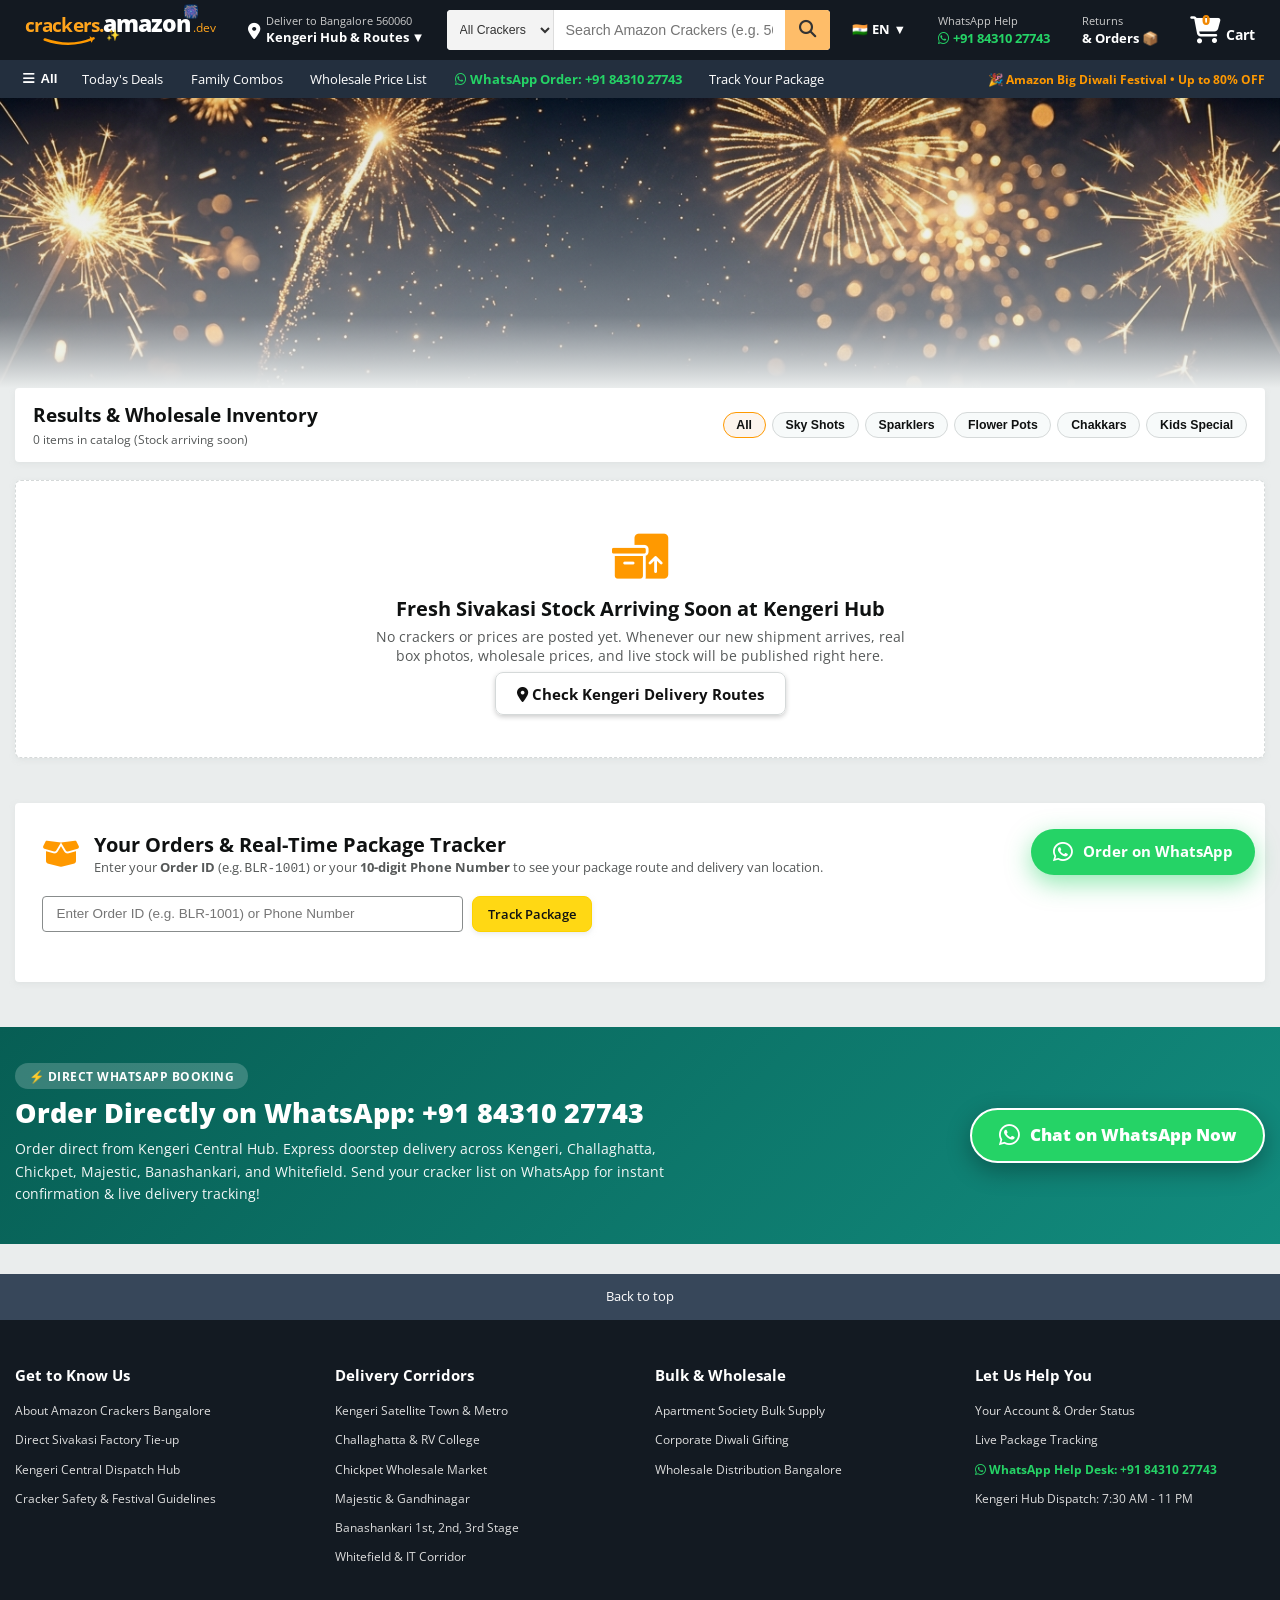
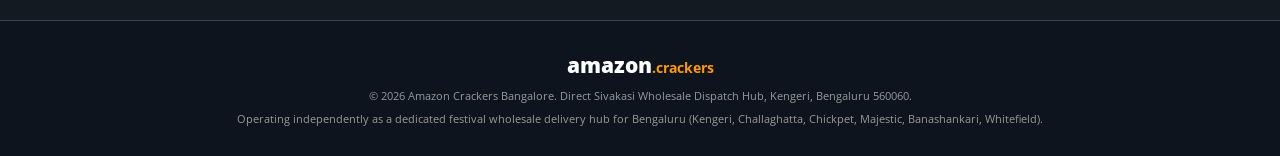
==== commit c742a483: "Add files via upload" ====
--- a/product.html
+++ b/product.html
@@ -724,7 +724,7 @@
         <div class="p-ratings-bar">
           <span class="stars-gold" id="productStars">★★★★★</span>
           <span id="productRatingScore" style="font-weight: 700; color: #007185;">4.9 out of 5</span>
-          <a href="#customerReviewsSection" style="color: #007185; text-decoration: none;" id="productReviewCountLink">(18 verified ratings)</a>
+          <a href="#customerReviewsSection" style="color: #007185; text-decoration: none;" id="productReviewCountLink">Ratings & Reviews</a>
         </div>
 
         <div class="p-price-card">
@@ -832,36 +832,36 @@
             <span class="score-number" id="reviewAvgScore">4.9</span>
             <div>
               <div class="stars-large" id="reviewAvgStars">★★★★★</div>
-              <span style="font-size: 0.85rem; color: #565959;" id="reviewTotalCount">18 customer ratings</span>
+              <span style="font-size: 0.85rem; color: #565959;" id="reviewTotalCount">Customer Ratings</span>
             </div>
           </div>
 
           <!-- Rating breakdown bars -->
-          <div>
+          <div id="ratingBarsContainer">
             <div class="rating-bar-row">
               <span>5 star</span>
-              <div class="rating-bar-track"><div class="rating-bar-fill" style="width: 90%;"></div></div>
-              <span>90%</span>
+              <div class="rating-bar-track"><div class="rating-bar-fill" id="barFill5" style="width: 100%;"></div></div>
+              <span id="barPct5">100%</span>
             </div>
             <div class="rating-bar-row">
               <span>4 star</span>
-              <div class="rating-bar-track"><div class="rating-bar-fill" style="width: 8%;"></div></div>
-              <span>8%</span>
+              <div class="rating-bar-track"><div class="rating-bar-fill" id="barFill4" style="width: 0%;"></div></div>
+              <span id="barPct4">0%</span>
             </div>
             <div class="rating-bar-row">
               <span>3 star</span>
-              <div class="rating-bar-track"><div class="rating-bar-fill" style="width: 2%;"></div></div>
-              <span>2%</span>
+              <div class="rating-bar-track"><div class="rating-bar-fill" id="barFill3" style="width: 0%;"></div></div>
+              <span id="barPct3">0%</span>
             </div>
             <div class="rating-bar-row">
               <span>2 star</span>
-              <div class="rating-bar-track"><div class="rating-bar-fill" style="width: 0%;"></div></div>
-              <span>0%</span>
+              <div class="rating-bar-track"><div class="rating-bar-fill" id="barFill2" style="width: 0%;"></div></div>
+              <span id="barPct2">0%</span>
             </div>
             <div class="rating-bar-row">
               <span>1 star</span>
-              <div class="rating-bar-track"><div class="rating-bar-fill" style="width: 0%;"></div></div>
-              <span>0%</span>
+              <div class="rating-bar-track"><div class="rating-bar-fill" id="barFill1" style="width: 0%;"></div></div>
+              <span id="barPct1">0%</span>
             </div>
           </div>
 
